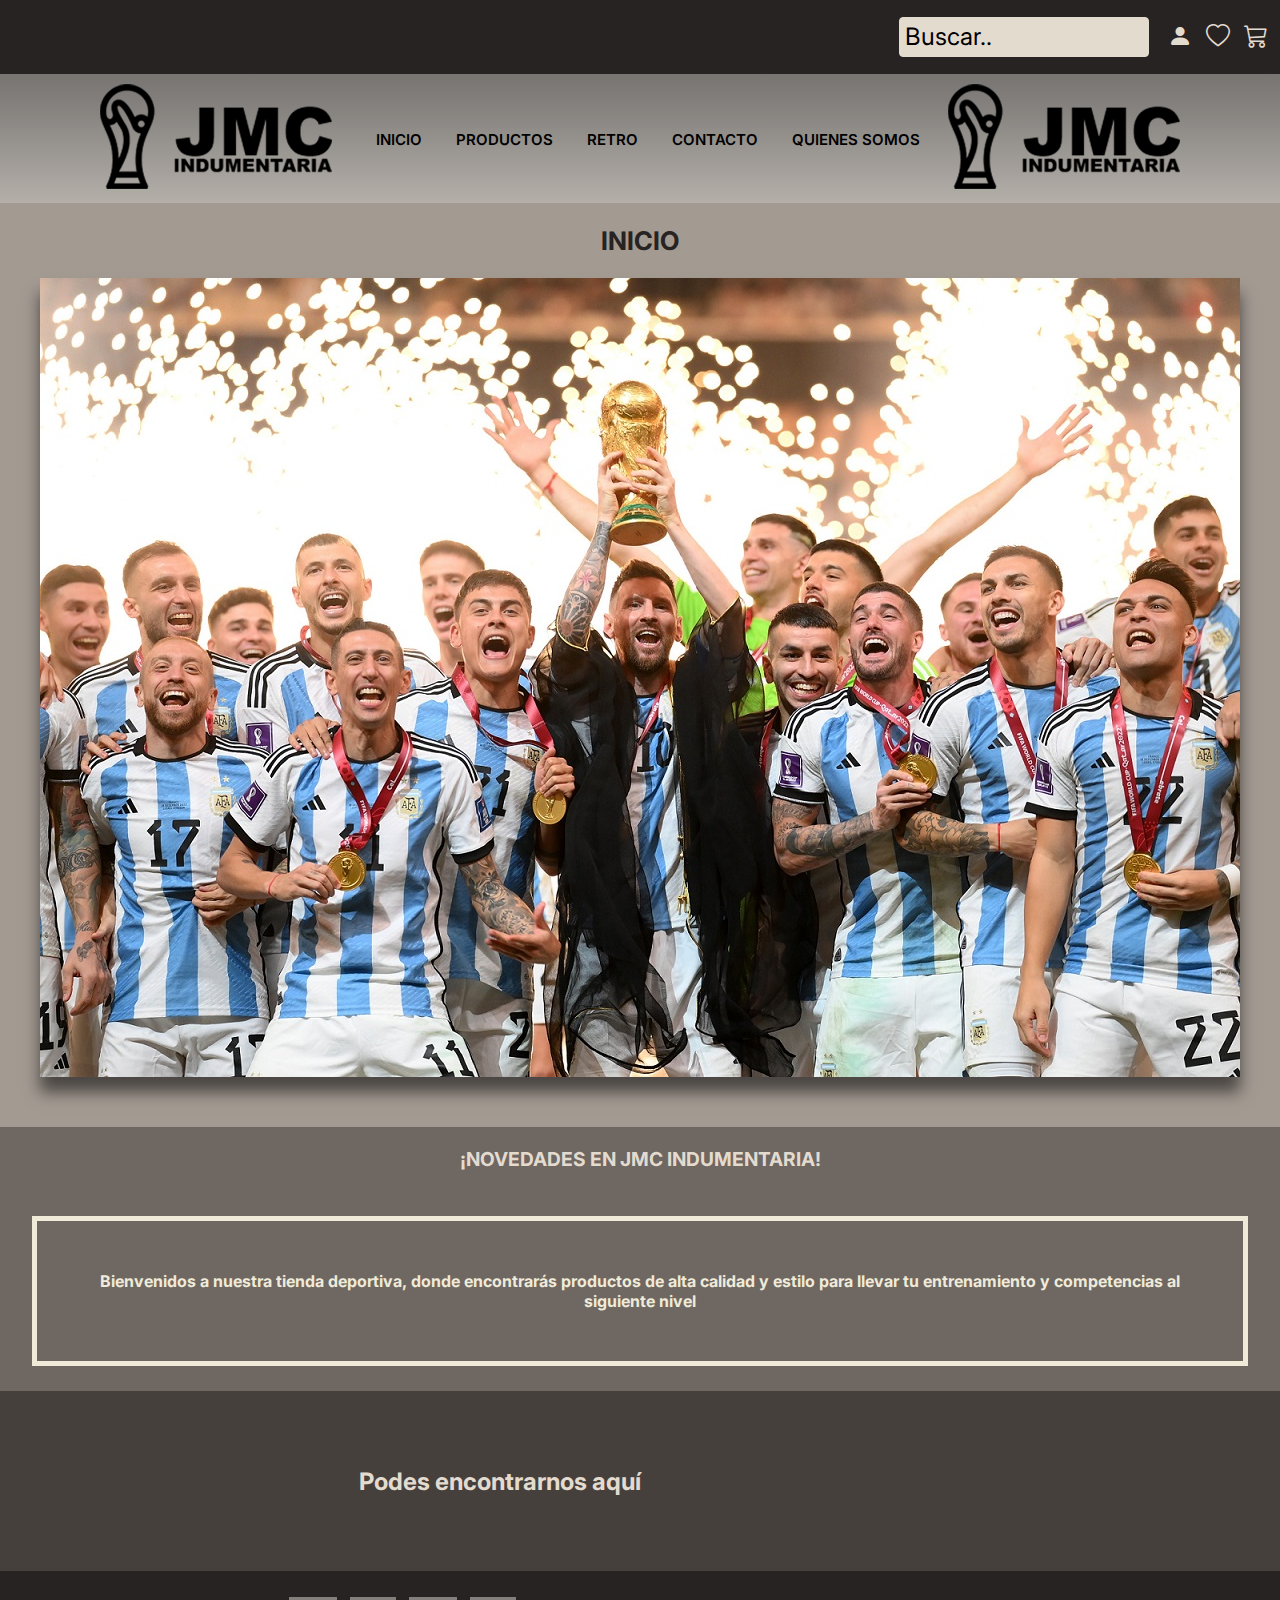
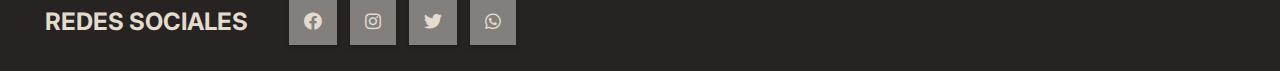
==== index.html @ 6d449205 "cambios generales en el proyecto" ====
<!DOCTYPE html>
<html lang="en">
<head>
    <meta charset="UTF-8">
    <meta http-equiv="X-UA-Compatible" content="IE=edge">
    <meta name="viewport" content="width=device-width, initial-scale=1.0">
    <link href="https://fonts.googleapis.com/css2?family=Inter:wght@400;600&display=swap" rel="stylesheet">
    <link rel="stylesheet" href="https://cdn.jsdelivr.net/npm/bootstrap-icons@1.10.3/font/bootstrap-icons.css">
    <link href="https://cdn.jsdelivr.net/npm/bootstrap@5.3.0-alpha3/dist/css/bootstrap.min.css" rel="stylesheet" integrity="sha384-KK94CHFLLe+nY2dmCWGMq91rCGa5gtU4mk92HdvYe+M/SXH301p5ILy+dN9+nJOZ" crossorigin="anonymous">
    <link rel="stylesheet" href="https://use.fontawesome.com/releases/v5.8.1/css/all.css" integrity=''sha384-50oBUHEmvpQ+1lW4y57PTFmhCaXp0ML5d60M1M7uH2+nqUivzIebhnd0JK28anvf" crossorigin="anonymous">
    <link rel="stylesheet" href="./css/styles.css">
    <link rel="shortcut icon" href="./img/logojmc2.png">
    <title>Jmc Indumentaria | Inicio</title>
</head>
<body>
    
    <!-- Inicia contenedor general -->
    <div class="grid-container">

        <!-- Inicia header -->
        <header>
            <div class="botonera-sup">
                <button><input type="text" placeholder="Buscar.."></button>
                <button><i class="bi bi-person-fill"></i></button>
                <button><i class="bi bi-heart"></i></button>
                <button><i class="bi bi-cart3"></i></button>
            </div>
    
            <nav class="nav">
    
                <input type="checkbox" id="nav__checkbox" class="nav__checkbox">
                <label for="nav__checkbox" class="nav__toggle">
                    <img src="https://img.icons8.com/material-outlined/30/000000/menu--v1.png" class="hamburguesa" />
                    <img src="https://img.icons8.com/ios/50/delete-sign--v1.png" class="close" />
                </label>
    
                <div class="logo-dos">
                    <a href="../index.html">
                        <img src="../img/logojmc3.png" alt="Logo principal que te redirecciona al inicio">
                    </a>
                </div>
    
                <ul class="nav__menu">
    
                    <a href="../index.html">
                       <img class="mobile" src="./img/logojmc3.png" alt="Logo principal que te redirecciona al inicio"> 
                    </a>
    
                  <li><a href="index.html">INICIO</a></li>
                  <li><a href="pages/productos.html">PRODUCTOS</a></li>
                  <li><a href="pages/retro.html">RETRO</a></li>
                  <li><a href="pages/contacto.html">CONTACTO</a></li>
                  <li><a href="pages/quienessomos.html">QUIENES SOMOS</a></li>
    
                </ul>
    
                <div class="logo">
                    <a href="../index.html">
                       <img src="../img/logojmc3.png" alt="Logo principal que te redirecciona al inicio">
                    </a>
                </div>
            </nav>
        </header>
        <!-- Finaliza header -->

        <!-- Inicia main -->
        <main>
            <h1> INICIO </h1>
            <section class="imagen">
                <img class="imagenmobile" src="./img/imagenprincipalmobile.png" alt="">
                <img class="imagendesktop" src="./img/argentinacampeon3.jpeg" alt="">
            </section>

            <section>
                    <div class="texto">
                        <h2>¡NOVEDADES EN JMC INDUMENTARIA!</h2>
                        <p>Bienvenidos a nuestra tienda deportiva, donde encontrarás productos de alta calidad y estilo para llevar tu entrenamiento y competencias al siguiente nivel</p>
                    </div>
            </section>
        </main>
        <!-- Finaliza main -->

        <!-- Inicia aside -->
        <aside>
            <div class="mapa">
                <p>Podes encontrarnos aquí</p>
                <iframe src="https://www.google.com/maps/embed?pb=!1m18!1m12!1m3!1d3284.0168881863087!2d-58.38414532344359!3d-34.60373445750045!2m3!1f0!2f0!3f0!3m2!1i1024!2i768!4f13.1!3m3!1m2!1s0x4aa9f0a6da5edb%3A0x11bead4e234e558b!2sObelisco!5e0!3m2!1ses-419!2sar!4v1682188991184!5m2!1ses-419!2sar" width="250" height="150" style="border: 50%;" allowfullscreen="" loading="lazy" referrerpolicy="no-referrer-when-downgrade"></iframe>
            </div>
        </aside>
        <!-- Finaliza aside -->

        <!-- Inicia footer -->
        <footer>
            <div class="texto-foot">
                <p>REDES SOCIALES</p>
            </div>
            <div class="redes-container">
                <ul>
                    <li><a href="https:www.facebook.com" class="facebook"> <i class="fab fa-facebook"></i></a></li>
                    <li><a href="https:www.instagram.com" class="instagram"> <i class="fab fa-instagram"></i></a></li>
                    <li><a href="https://twitter.com/" class="twitter"> <i class="fab fa-twitter"></i></a></li>
                    <li><a href="https://web.whatsapp.com" class="whatsapp"> <i class="fab fa-whatsapp"></i></a></li>
                </ul>
            </div>
        </footer>
        <!-- Finaliza footer -->
    
    </div>
    <!-- Finaliza contenedor general -->

    <script src="https://cdn.jsdelivr.net/npm/bootstrap@5.3.0-alpha3/dist/js/bootstrap.bundle.min.js" integrity="sha384-ENjdO4Dr2bkBIFxQpeoTz1HIcje39Wm4jDKdf19U8gI4ddQ3GYNS7NTKfAdVQSZe" crossorigin="anonymous"></script>
</body>
</html>
---- css/styles.css ----
* {
  box-sizing: border-box;
}

body {
  font-family: "Inter", sans-serif;
  font-weight: bold;
  min-height: 100%;
  margin: 0%;
}

h1 {
  font-weight: bold;
  font-size: 1.5rem;
  color: #272322;
  text-align: center;
  padding: 5px;
  font-size: 1.6rem;
}

h2 {
  font-weight: bold;
  font-size: 1.5rem;
  color: #272322;
  text-align: center;
  padding: 5px;
  font-size: 1.2rem;
}

h3 {
  display: flex;
  justify-content: center;
  align-items: center;
  text-align: center;
  color: #272322;
  margin-top: 0px;
  padding-top: 0px;
  margin: 5px;
  font-family: "Inter", sans-serif;
  font-size: 0.5rem;
  font-weight: bold;
}

ul ol {
  list-style-type: none;
  color: #272322;
}

a {
  text-decoration: none;
}

/* Inicia header mobile*/
header {
  grid-area: header;
  background: linear-gradient(#5f5756, #827f7c, #b4afa9);
  font-family: "Inter", sans-serif;
  margin: 0%;
}

/* Finaliza header mobile*/
/* Inicia header desktop*/
@media only screen and (min-width: 1094px) {
  header {
    grid-area: header;
    background: linear-gradient(#5f5756, #827f7c, #b4afa9);
    font-family: "Inter", sans-serif;
    margin: 0px;
    display: flex;
    flex-direction: column;
    width: 100%;
    height: auto;
  }
}
/* Finaliza header desktop*/
/* Inicia ambas botoneras mobile*/
.botonera-sup {
  display: flex;
  flex-direction: row;
  justify-content: space-evenly;
  align-items: center;
  background-color: #272322;
  padding: 5px;
  margin: 0px;
}
.botonera-sup button {
  background-color: #272322;
  color: #e4dbcf;
  border: none;
  padding: 2px;
  margin: 2px;
  font-size: 1.5rem;
  align-items: center;
  justify-content: center;
}
.botonera-sup button input {
  width: 150px;
  background-color: #e4dbcf;
  border: 1px solid #e4dbcf;
  border-radius: 4px;
  font-size: 1.3rem;
}

.mobile {
  display: flex;
}

.logo {
  display: none;
  align-items: center;
  justify-content: center;
  padding: 0%;
  margin: 0%;
}

.logo-dos {
  display: none;
  align-items: center;
  padding: 5px;
  margin: 5px;
}

.nav__toggle {
  position: absolute;
  cursor: pointer;
  margin: 0rem 1rem;
  right: 0;
}

.close, input[type=checkbox] {
  display: none;
  margin-top: 3.5rem;
  width: 35px;
}

.hamburguesa {
  margin-top: 3.5rem;
  width: 35px;
}

.nav__menu {
  display: flex;
  flex-direction: column;
  justify-content: center;
  gap: 1rem;
  margin: 5px;
  padding: 5px;
}

nav ul li {
  display: none;
  gap: 1rem;
  border-radius: 5px;
  text-align: start;
  width: auto;
}
nav ul li a {
  text-decoration: none;
  font-family: "Inter", sans-serif;
  font-weight: 600;
  line-height: 20px;
  font-size: 15px;
  transition: 0.2s;
  color: #272322;
  padding: 5px;
  border-radius: 5px;
}

li:first-child {
  margin-right: auto;
  display: block;
}

:root {
  --boton:#827f7c;
}

nav ul:hover a {
  filter: blur(1px);
}
nav ul li a:hover {
  transform: translateY(-3px) scale(1.05);
  box-shadow: 0 10px 10px 10px rgba(0, 0, 0, 0.3);
  filter: none;
}

:root {
  --boton:#827f7c;
}

nav ul li .boton:hover {
  background: var(--boton);
  border-radius: 5px;
  margin: 10px;
  padding: 10px 10px;
}

#nav__checkbox:checked ~ ul.nav__menu li {
  display: block;
}
#nav__checkbox:checked ~ label.nav__toggle .hamburguesa {
  display: none;
}
#nav__checkbox:checked ~ label.nav__toggle .close {
  display: block;
}

::placeholder {
  color: black;
  font-family: "Inter", sans-serif;
}

/* Finaliza ambas botoneras mobile*/
/* Inicia ambas botoneras desktop*/
@media (min-width: 1094px) {
  .nav__toggle {
    display: none;
  }
  .nav__menu {
    flex-direction: row;
  }
  .nav__menu li {
    display: block;
  }
  .botonera-sup {
    display: flex;
    flex-flow: row nowrap;
    text-align: center;
    align-items: center;
    flex-direction: row;
    justify-content: end;
    background-color: #272322;
    color: #e4dbcf;
    margin: 0px;
  }
  .botonera-sup button {
    background-color: #272322;
    color: #e4dbcf;
    border: none;
    padding: 5px;
    margin: 2px;
    font-size: 1.5rem;
    align-items: center;
    justify-content: space-around;
  }
  .botonera-sup button input {
    justify-content: center;
    align-items: center;
    width: 250px;
    background-color: #e4dbcf;
    color: black;
    border: 1px solid #e4dbcf;
    border-radius: 4px;
    font-size: 1.5rem;
    padding: 5px;
    margin: 5px;
  }
  .mobile {
    display: none;
  }
  .logo, .logo-dos {
    display: flex;
    margin: 0%;
    padding: 0%;
  }
  nav {
    display: flex;
    flex-direction: row;
    text-align: center;
    align-items: center;
    justify-content: center;
    margin: 0%;
  }
  nav ul {
    display: flex;
    flex-direction: row;
    flex-wrap: wrap;
    list-style: none;
    align-items: center;
  }
  nav ul li {
    padding: 2px;
    margin: 2px;
    border-radius: 5px;
    text-align: center;
    width: auto;
  }
  nav ul li a {
    text-decoration: none;
    font-family: "Inter", sans-serif;
    font-weight: 600;
    line-height: 10px;
    font-size: 15px;
    transition: 0.2s;
    color: black;
    padding: 5px;
    border-radius: 5px;
  }
  nav ul:hover a {
    filter: blur(1px);
  }
  nav ul li a:hover {
    transform: translateY(-3px) scale(1.05);
    box-shadow: 0 10px 10px 10px rgba(0, 0, 0, 0.3);
    filter: none;
  }
  :root {
    --boton:#827f7c;
  }
  nav ul li .boton:hover {
    background: var(--boton);
    border-radius: 5px;
    margin: 10px;
    padding: 10px 10px;
  }
}
/* Finaliza ambas botoneras desktop*/
/* Inicia seccion main/principal mobile*/
main {
  background-color: #a39a92;
  font-family: "Inter", sans-serif;
  width: 100%;
  height: 100%;
  margin: 0%;
}

.imagendesktop {
  display: none;
}

.imagenmobile {
  display: flex;
  align-items: center;
  justify-content: center;
  text-align: center;
  flex-direction: column;
  max-width: 100%;
  height: auto;
  background-size: cover;
  background-position: center center;
  background-color: #a39a92;
  font-family: "Inter", sans-serif;
  margin-top: 0px;
  margin-bottom: 25px;
  box-shadow: rgba(0, 0, 0, 0.55) 0px 15px 15px;
}

.imagen {
  display: flex;
  align-items: center;
  justify-content: center;
  text-align: center;
  flex-direction: column;
  height: 95%;
  background-size: cover;
  background-position: center center;
  background-color: #a39a92;
  font-family: "Inter", sans-serif;
}

.texto {
  background-color: #6e6762;
  display: flex;
  flex-direction: column;
  align-items: center;
  justify-content: center;
  text-align: center;
}
.texto h2 {
  font-size: 1.2rem;
  color: #e4dbcf;
  padding: 10px;
  margin: 10px;
  text-align: center;
}
.texto h2 {
  font-size: 1rem;
  color: #e4dbcf;
  padding: 2px;
  margin: 2px;
  text-align: center;
}
.texto p {
  margin: 5px;
  padding: 5px;
  display: flex;
  flex-direction: row;
  align-items: center;
  justify-content: center;
  text-align: center;
  font-family: "Inter", sans-serif;
  font-size: 0.8rem;
  color: #e4dbcf;
  border: 2px solid #e4dbcf;
  width: 95%;
}

/* Finaliza seccion main/principal mobile*/
/* Inicia main/principal desktop */
@media only screen and (min-width: 1094px) {
  .imagendesktop {
    display: flex;
    align-items: center;
    justify-content: center;
    text-align: center;
    flex-direction: column;
    max-width: 100%;
    height: auto;
    background-size: cover;
    background-position: center center;
    background-color: #a39a92;
    box-shadow: rgba(0, 0, 0, 0.55) 0px 15px 15px;
    font-family: "Inter", sans-serif;
    margin-top: 0%;
    margin-left: 50px;
    margin-right: 50px;
    margin-bottom: 50px;
  }
  .imagenmobile {
    display: none;
    align-items: center;
    justify-content: center;
    text-align: center;
    flex-direction: column;
    max-width: 100%;
    height: auto;
    background-size: cover;
    background-position: center center;
    background-color: #a39a92;
    font-family: "Inter", sans-serif;
  }
  .imagen {
    display: flex;
    align-items: center;
    justify-content: center;
    text-align: center;
    flex-direction: column;
    background-size: cover;
    max-width: 100%;
    height: auto;
    background-position: center center;
    background-color: #a39a92;
    font-family: "Inter", sans-serif;
    box-sizing: border-box;
  }
  main {
    grid-area: main;
    display: flex;
    flex-direction: column;
    font-family: "Inter", sans-serif;
    width: 100%;
    height: 100%;
    background-color: #a39a92;
    box-sizing: border-box;
  }
  .texto {
    background-color: #6e6762;
    display: flex;
    flex-direction: column;
    align-items: center;
    justify-content: center;
    text-align: center;
  }
  .texto h2 {
    font-size: 1.2rem;
    color: #e4dbcf;
    padding: 10px;
    margin: 10px;
    text-align: center;
  }
  .texto p {
    display: flex;
    flex-direction: row;
    align-items: center;
    justify-content: center;
    text-align: center;
    font-family: "Inter", sans-serif;
    font-size: 1rem;
    color: rgb(240, 235, 216);
    width: 95%;
    height: 50%;
    border: solid 5px;
    border-color: rgb(240, 235, 216);
    padding: 50px;
    margin: 25px;
  }
}
/* Finaliza main/principal desktop */
/* Finaliza aside mobile*/
aside {
  background-color: #46403d;
  font-family: "Inter", sans-serif;
  margin: 0%;
}

.mapa {
  background-color: #46403d;
  display: flex;
  flex-direction: column;
  align-items: center;
  justify-content: center;
}
.mapa p {
  color: #e4dbcf;
  text-align: center;
  padding: 5px;
  margin: 5px;
}
.mapa iframe {
  margin: 15px;
  padding: 15px;
}

/* Finaliza aside mobile*/
/* Inicia aside desktop*/
@media only screen and (min-width: 1094px) {
  aside {
    grid-area: aside;
    background-color: #46403d;
    font-family: "Inter", sans-serif;
    margin: 0%;
  }
  .mapa {
    display: flex;
    flex-direction: row;
    align-items: center;
    justify-content: center;
  }
  .mapa p {
    font-family: "Inter", sans-serif;
    color: #e4dbcf;
    text-align: center;
    padding: 10px;
    margin: 10px;
    font-size: 1.5rem;
  }
  .mapa iframe {
    margin: 15px;
    padding: 15px;
    border: none;
  }
}
/* Finaliza aside desktop*/
/* Inicia footer mobile*/
footer {
  background-color: #272322;
  display: flex;
  flex-direction: column;
  font-family: "Inter", sans-serif;
  justify-content: center;
}

:root {
  --facebook:#3b5999;
  --instagram:#AD1457;
  --twitter:#3498DB;
  --whatsapp:#8BC34A;
}

.redes-container {
  display: flex;
  height: 10vh;
  align-items: center;
  justify-content: center;
  flex-direction: row;
  margin-bottom: 25px;
}
.redes-container ul {
  display: flex;
  flex-direction: row;
  justify-content: center;
  align-items: center;
  margin: 10px;
  padding: 15px;
}
.redes-container ul li {
  display: flex;
  flex-direction: row;
  margin: 5px;
  padding: 10px;
  width: 50px;
  height: 50px;
  text-align: center;
  justify-content: center;
  text-align: center;
}
.redes-container ul li a {
  display: flex;
  flex-direction: row;
  align-items: center;
  justify-content: center;
  text-decoration: none;
  padding: 20px 10px;
  margin: 5px;
  background-color: #827f7c;
  color: #e4dbcf;
  line-height: 50px;
  font-size: 18px;
  box-shadow: 0 3px 5px 0px rgba(0, 0, 0, 0.2);
  transition: 0.2s;
}
.redes-container ul:hover a {
  filter: blur(1px);
}
.redes-container ul li a:hover {
  transform: translateY(-3px) scale(1.05);
  box-shadow: 0 5px 5px 0px rgba(0, 0, 0, 0.4);
  filter: none;
}
.redes-container ul li .facebook:hover {
  background: var(--facebook);
}
.redes-container ul li .instagram:hover {
  background: var(--instagram);
}
.redes-container ul li .twitter:hover {
  background: var(--twitter);
}
.redes-container ul li .whatsapp:hover {
  background: var(--whatsapp);
}

/* Finaliza footer mobile*/
/* Inicia footer desktop*/
@media only screen and (min-width: 1094px) {
  footer {
    grid-area: footer;
    background-color: #272322;
    display: flex;
    flex-direction: row;
    font-family: "Inter", sans-serif;
    justify-content: start;
    align-items: center;
  }
  .texto-foot {
    display: flex;
    flex-direction: row;
    text-align: start;
    justify-content: start;
    align-items: start;
    font-family: "Inter", sans-serif;
    font-size: 1.5rem;
    font-weight: bold;
    color: #e4dbcf;
    padding: 5px;
    margin: 5px;
    margin-left: 40px;
  }
  :root {
    --facebook:#3b5999;
    --instagram:#AD1457;
    --twitter:#3498DB;
    --whatsapp:#8BC34A;
  }
  .redes-container {
    display: flex;
    align-items: center;
    justify-content: center;
    flex-direction: row;
    height: 10vh;
    margin: 5px;
    padding: 5px;
  }
  .redes-container ul {
    display: flex;
    flex-direction: row;
    justify-content: center;
    align-items: center;
    padding: 5px;
  }
  .redes-container ul li {
    display: flex;
    flex-direction: row;
    align-items: center;
    justify-content: center;
    margin: 5px;
    padding: 10px;
    width: 50px;
    height: 50px;
  }
  .redes-container ul li a {
    display: flex;
    flex-direction: row;
    align-items: center;
    justify-content: center;
    text-decoration: none;
    padding: 15px 15px;
    margin: 0px;
    background-color: #827f7c;
    color: #e4dbcf;
    line-height: 50px;
    font-size: 18px;
    box-shadow: 0 3px 5px 0px rgba(0, 0, 0, 0.2);
    transition: 0.2s;
  }
  .redes-container ul:hover a {
    filter: blur(1px);
  }
  .redes-container ul li a:hover {
    transform: translateY(-3px) scale(1.05);
    box-shadow: 0 5px 5px 0px rgba(0, 0, 0, 0.4);
    filter: none;
  }
  .redes-container ul li .facebook:hover {
    background: var(--facebook);
  }
  .redes-container ul li .instagram:hover {
    background: var(--instagram);
  }
  .redes-container ul li .twitter:hover {
    background: var(--twitter);
  }
  .redes-container ul li .whatsapp:hover {
    background: var(--whatsapp);
  }
}
/* Finaliza footer desktop*/
/* Inicia seccion inicio desktop*/
/* Finaliza seccion inicio desktop*/
/* Inicia seccion inicio desktop*/
/* Finaliza seccion inicio desktop*/
/* Inicia seccion productos mobile */
.contenedor-uno {
  display: flex;
  justify-content: center;
  align-items: center;
  margin: 3px;
  padding: 3px;
}

.imagenes-principales {
  align-items: center;
  justify-content: center;
  width: 18%;
  margin: 5px;
  padding: 5px;
  box-shadow: rgba(0, 0, 0, 0.55) 0px 15px 15px;
}

.contenedor-mobile {
  display: flex;
  justify-content: center;
  align-items: center;
  margin: 5px;
  padding: 5px;
}

.contenedor-dos {
  display: none;
  justify-content: center;
  align-items: center;
  margin: 5px;
  padding: 5px;
}

.card-dos {
  box-shadow: rgba(0, 0, 0, 0.55) 0px 15px 15px;
  margin: 2px;
  padding: 2px;
  align-items: center;
  justify-content: space-around;
}

.imagen-secundaria {
  width: 45px;
  margin: 5px;
  padding: 5px;
}

.texto-secundario {
  background-color: #6e6762;
  display: flex;
  flex-direction: column;
  align-items: center;
  justify-content: center;
  text-align: center;
}
.texto-secundario h2 {
  font-size: 1.2rem;
  color: #e4dbcf;
  padding: 10px;
  margin: 10px;
  text-align: center;
}
.texto-secundario p {
  display: flex;
  flex-direction: row;
  align-items: center;
  justify-content: center;
  text-align: center;
  font-family: "Inter", sans-serif;
  font-size: 0.8rem;
  color: rgb(240, 235, 216);
  border: solid 2px;
  border-color: rgb(240, 235, 216);
  padding: 10px;
  margin: 10px;
}

/* Finaliza seccion productos mobile */
/* Inicia seccion productos desktop*/
@media only screen and (min-width: 1094px) {
  .contenedor-mobile {
    display: none;
    justify-content: center;
    align-items: center;
    margin: 5px;
    padding: 5px;
  }
  .contenedor-dos {
    display: flex;
    justify-content: center;
    align-items: center;
    margin: 5px;
    padding: 5px;
  }
  .card-dos {
    align-items: center;
    justify-content: space-around;
    box-shadow: rgba(0, 0, 0, 0.55) 0px 15px 15px;
    margin: 5px;
    padding: 5px;
  }
  .imagen-secundaria {
    width: 100px;
    margin: 10px;
    padding: 10px;
  }
  .texto-secundario {
    background-color: #6e6762;
    display: flex;
    flex-direction: column;
    align-items: center;
    justify-content: center;
    text-align: center;
  }
  .texto-secundario h2 {
    font-size: 1.2rem;
    color: #e4dbcf;
    padding: 10px;
    margin: 10px;
    text-align: center;
  }
  .texto-secundario p {
    display: flex;
    flex-direction: row;
    align-items: center;
    justify-content: center;
    text-align: center;
    font-family: "Inter", sans-serif;
    font-size: 1rem;
    color: rgb(240, 235, 216);
    width: 95%;
    height: 50%;
    border: solid 5px;
    border-color: rgb(240, 235, 216);
    padding: 50px;
    margin: 25px;
  }
}
/* Finaliza seccion productos desktop*/
/* Inicia seccion Retro desktop*/
/* Finaliza seccion Retro desktop*/
/* Inicia seccion Retro desktop*/
/* Finaliza seccion Retro desktop*/
/* Inicia seccion contacto mobile*/
.container-form {
  display: flex;
  width: auto;
  height: auto;
  flex-direction: column;
  align-items: center;
  padding: 2px;
  margin: 2px;
}
.container-form p {
  font-size: 0.8rem;
  color: #272322;
  font-family: "Inter", sans-serif;
  text-align: center;
  margin: 5px;
  padding: 5px;
  border: 2px solid #272322;
  line-height: 1.2;
}

.info-form {
  display: flex;
  flex-direction: column;
  align-items: center;
  margin: 2px;
  padding: 2px;
}
.info-form a {
  display: flex;
  flex-direction: row;
  align-items: center;
  justify-content: center;
  font-size: 0.8rem;
  text-decoration: none;
  width: 100%;
  color: rgb(13, 19, 33);
}
.info-form a i {
  color: rgb(240, 235, 216);
  display: flex;
  flex-direction: row;
  align-items: center;
  justify-content: center;
}

.container-form form .campo, textarea {
  display: flex;
  flex-direction: row;
  align-items: center;
  font-size: 1rem;
  text-align: start;
  text-decoration: none;
  font-family: "Inter", sans-serif;
  border: 1px solid #272322;
  margin: 5px;
  padding: 5px;
  border-radius: 3px;
  outline: 0px;
  background-color: #e4dbcf;
  color: #272322;
}

.container-form form textarea {
  display: flex;
  width: 236px;
  height: 100px;
  font-size: 1rem;
  margin: 5px;
  padding: 5px;
  background-color: #e4dbcf;
  color: #272322;
}
.container-form .btn-enviar {
  display: flex;
  margin: 5px;
  padding: 3px;
  font-size: 0.7rem;
  border: 1px solid rgb(13, 19, 33);
  outline: 0px;
  background-color: #e4dbcf;
  color: #272322;
  border-radius: 3px;
  cursor: pointer;
  transition: all 300ms ease;
}
.container-form .btn-enviar:hover {
  background-color: #272322;
  color: #e4dbcf;
}

/* Finaliza seccion contacto mobile*/
/* Inicia seccion contacto desktop*/
@media only screen and (min-width: 1094px) {
  .container-form {
    width: 100%;
    max-width: 1100px;
    margin: auto;
    display: grid;
    justify-content: start;
    align-items: start;
    grid-template-columns: repeat(2, 1fr);
    grid-gap: 25px;
    margin-top: 5px;
  }
  .container-form h1 {
    margin-bottom: 15px;
    font-size: 35px;
  }
  .container-form p {
    text-align: start;
    color: black;
    font-size: 1.5rem;
    line-height: 1.5;
    margin: 5px;
    border: none;
  }
  .container-form a {
    font-size: 17px;
    display: inline-block;
    text-decoration: none;
    width: 100%;
    color: rgb(13, 19, 33);
    font-weight: 700;
  }
  .container-form a i {
    color: rgb(240, 235, 216);
    margin-right: 10px;
    display: inline-block;
  }
  .container-form form .campo, textarea {
    width: 100%;
    padding: 15px 5px;
    font-size: 15px;
    text-decoration: none;
    font-family: "Inter", sans-serif;
    border: 1px solid rgb(13, 19, 33);
    margin-bottom: 20px;
    border-radius: 3px;
    outline: 0px;
    background-color: #e4dbcf;
    color: rgb(13, 19, 33);
  }
  .container-form form textarea {
    max-width: 530px;
    min-width: 530px;
    max-height: 150px;
    min-height: 140px;
    background-color: #e4dbcf;
    color: rgb(13, 19, 33);
  }
  .container-form .btn-enviar {
    padding: 15px;
    font-size: 16px;
    border: 1px solid rgb(13, 19, 33);
    outline: 0px;
    background-color: #e4dbcf;
    color: rgb(13, 19, 33);
    border-radius: 3px;
    cursor: pointer;
    transition: all 300ms ease;
    margin-bottom: 20px;
  }
  .container-form .btn-enviar:hover {
    background-color: #272322;
    color: #e4dbcf;
  }
}
/* Finaliza seccion contacto desktop*/
/* Inicia seccion quienes somos mobile*/
.nosotros {
  display: flex;
  flex-direction: column;
  justify-content: center;
  align-items: center;
  padding: 5px;
  margin: 5px;
}
.nosotros img {
  width: 300px;
  height: auto;
  display: flex;
  flex-direction: column;
  align-items: center;
  justify-content: center;
  margin: 15px;
  padding: 15px;
  box-shadow: rgba(0, 0, 0, 0.55) 0px 15px 15px;
}
.nosotros .texto {
  background-color: #6e6762;
  display: flex;
  flex-direction: column;
  align-items: center;
  justify-content: center;
  text-align: center;
}
.nosotros .texto h2 {
  font-size: 1.2rem;
  color: #e4dbcf;
  padding: 10px;
  margin: 10px;
  text-align: center;
}
.nosotros p {
  font-size: 1rem;
  line-height: 1.2;
  height: auto;
  width: auto;
  margin: 10px;
  padding: 10px;
  border: none;
  justify-content: center;
  align-items: center;
  text-align: center;
  font-family: "Inter", sans-serif;
  color: #272322;
  border: 2px solid #272322;
}

.texto-q h2 {
  font-size: 1rem;
  color: #e4dbcf;
  padding: 2px;
  margin: 2px;
  text-align: center;
}
.texto-q p {
  display: flex;
  flex-direction: row;
  align-items: center;
  justify-content: center;
  text-align: center;
  font-family: "Inter", sans-serif;
  line-height: 1.2;
  font-size: 0.8rem;
  margin: 5px;
  padding: 5px;
  color: #272322;
  border: 2px solid #272322;
}
.texto-q .dos {
  display: none;
  color: #272322;
}

/* Finaliza seccion quienes somos mobile*/
/* Inicia seccion quienes somos desktop*/
@media only screen and (min-width: 1094px) {
  .nosotros {
    display: flex;
    flex-direction: row;
    padding: 20px;
    margin: 20px;
  }
  .nosotros img {
    width: auto;
    height: auto;
    display: flex;
    flex-direction: row;
    align-items: center;
    justify-content: center;
    margin: 10px;
    padding: 10px;
    box-shadow: rgba(0, 0, 0, 0.55) 0px 15px 15px;
  }
  .nosotros .texto {
    display: flex;
    flex-direction: column;
    align-items: center;
    justify-content: start;
    background-color: #a39a92;
    font-size: 1rem;
    padding: 0px;
    margin: 10px;
  }
  .texto-q p {
    font-size: 1.5rem;
    line-height: 1.5;
    height: auto;
    width: auto;
    margin: 10px;
    padding: 10px;
    border: none;
    justify-content: start;
    align-items: start;
    text-align: start;
    font-family: "Inter", sans-serif;
    color: #272322;
  }
  .texto-q .dos {
    display: flex;
    color: #272322;
  }
}
/* Finaliza seccion quienes somos desktop*/

/*# sourceMappingURL=styles.css.map */
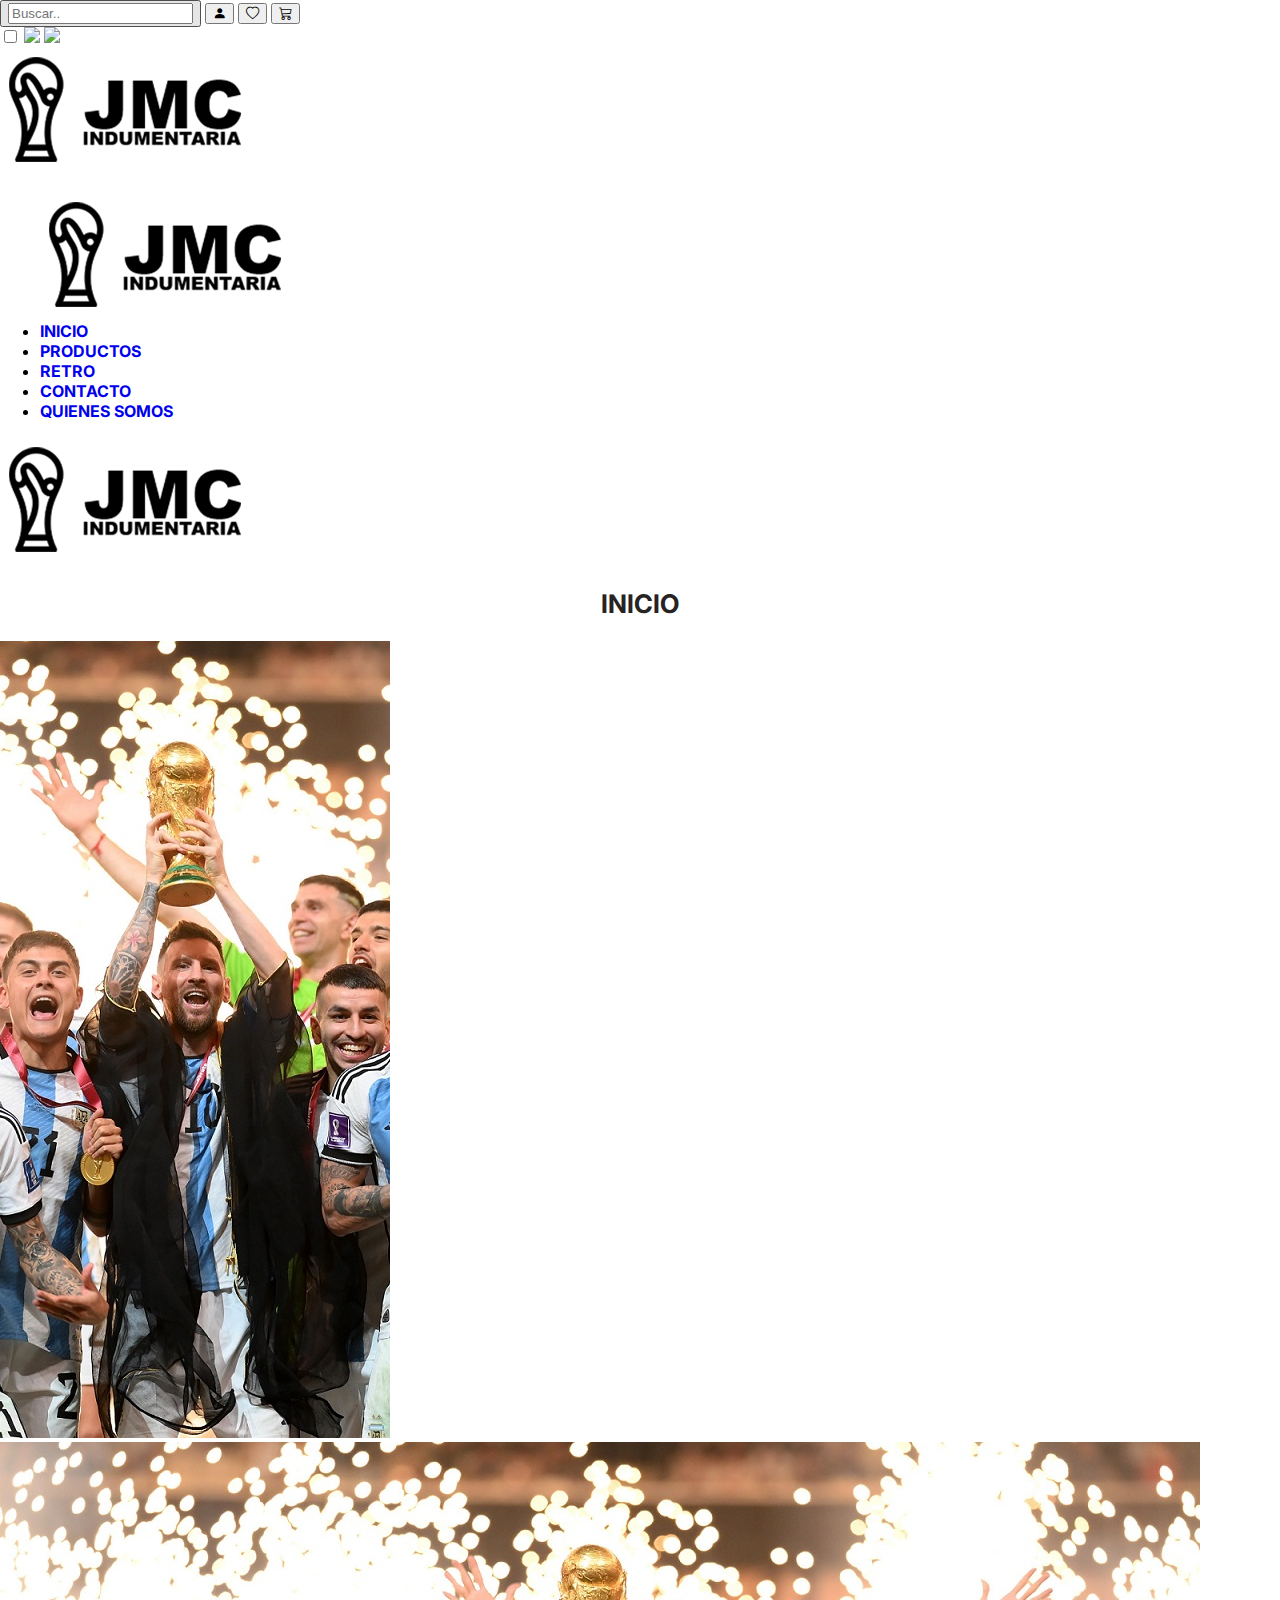
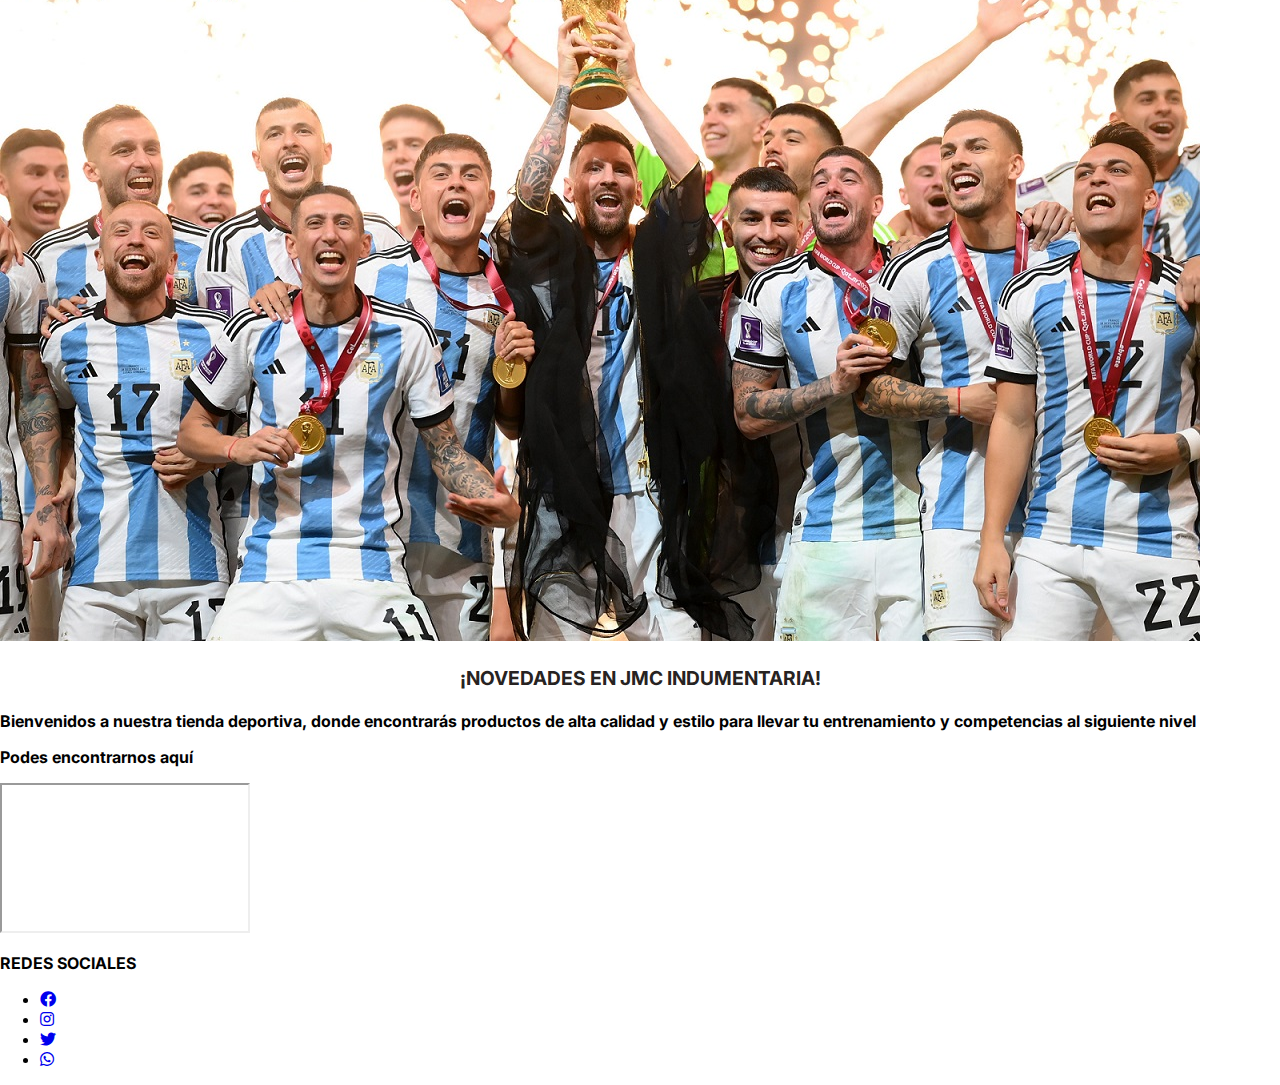
==== commit 379d93aa: "cosas arregladas" ====
--- a/index.html
+++ b/index.html
@@ -9,7 +9,7 @@
     <link href="https://cdn.jsdelivr.net/npm/bootstrap@5.3.0-alpha3/dist/css/bootstrap.min.css" rel="stylesheet" integrity="sha384-KK94CHFLLe+nY2dmCWGMq91rCGa5gtU4mk92HdvYe+M/SXH301p5ILy+dN9+nJOZ" crossorigin="anonymous">
     <link rel="stylesheet" href="https://use.fontawesome.com/releases/v5.8.1/css/all.css" integrity=''sha384-50oBUHEmvpQ+1lW4y57PTFmhCaXp0ML5d60M1M7uH2+nqUivzIebhnd0JK28anvf" crossorigin="anonymous">
     <link rel="stylesheet" href="./css/styles.css">
-    <link rel="shortcut icon" href="./img/logojmc2.png">
+    <link rel="shortcut icon" href="./img/sicon.svg">
     <title>Jmc Indumentaria | Inicio</title>
 </head>
 <body>
--- a/css/styles.css
+++ b/css/styles.css
@@ -51,20 +51,21 @@
 }
 
 /* Inicia header mobile*/
-header {
-  grid-area: header;
-  background: linear-gradient(#5f5756, #827f7c, #b4afa9);
-  font-family: "Inter", sans-serif;
-  margin: 0%;
-}
-
-/* Finaliza header mobile*/
-/* Inicia header desktop*/
-@media only screen and (min-width: 1094px) {
+@media only screen and (max-width: 767px) {
   header {
     grid-area: header;
     background: linear-gradient(#5f5756, #827f7c, #b4afa9);
     font-family: "Inter", sans-serif;
+    margin: 0%;
+  }
+}
+/* Finaliza header mobile*/
+/* Inicia header Tablets y desktop*/
+@media only screen and (min-width: 768px) and (max-width: 1023px) {
+  header {
+    grid-area: header;
+    background: linear-gradient(#5f5756, #827f7c, #b4afa9);
+    font-family: "Inter", sans-serif;
     margin: 0px;
     display: flex;
     flex-direction: column;
@@ -72,147 +73,133 @@
     height: auto;
   }
 }
-/* Finaliza header desktop*/
+/* Finaliza header Tablets y desktop*/
 /* Inicia ambas botoneras mobile*/
-.botonera-sup {
-  display: flex;
-  flex-direction: row;
-  justify-content: space-evenly;
-  align-items: center;
-  background-color: #272322;
-  padding: 5px;
-  margin: 0px;
-}
-.botonera-sup button {
-  background-color: #272322;
-  color: #e4dbcf;
-  border: none;
-  padding: 2px;
-  margin: 2px;
-  font-size: 1.5rem;
-  align-items: center;
-  justify-content: center;
-}
-.botonera-sup button input {
-  width: 150px;
-  background-color: #e4dbcf;
-  border: 1px solid #e4dbcf;
-  border-radius: 4px;
-  font-size: 1.3rem;
-}
-
-.mobile {
-  display: flex;
-}
-
-.logo {
-  display: none;
-  align-items: center;
-  justify-content: center;
-  padding: 0%;
-  margin: 0%;
-}
-
-.logo-dos {
-  display: none;
-  align-items: center;
-  padding: 5px;
-  margin: 5px;
-}
-
-.nav__toggle {
-  position: absolute;
-  cursor: pointer;
-  margin: 0rem 1rem;
-  right: 0;
-}
-
-.close, input[type=checkbox] {
-  display: none;
-  margin-top: 3.5rem;
-  width: 35px;
-}
-
-.hamburguesa {
-  margin-top: 3.5rem;
-  width: 35px;
-}
-
-.nav__menu {
-  display: flex;
-  flex-direction: column;
-  justify-content: center;
-  gap: 1rem;
-  margin: 5px;
-  padding: 5px;
-}
-
-nav ul li {
-  display: none;
-  gap: 1rem;
-  border-radius: 5px;
-  text-align: start;
-  width: auto;
-}
-nav ul li a {
-  text-decoration: none;
-  font-family: "Inter", sans-serif;
-  font-weight: 600;
-  line-height: 20px;
-  font-size: 15px;
-  transition: 0.2s;
-  color: #272322;
-  padding: 5px;
-  border-radius: 5px;
-}
-
-li:first-child {
-  margin-right: auto;
-  display: block;
-}
-
-:root {
-  --boton:#827f7c;
-}
-
-nav ul:hover a {
-  filter: blur(1px);
-}
-nav ul li a:hover {
-  transform: translateY(-3px) scale(1.05);
-  box-shadow: 0 10px 10px 10px rgba(0, 0, 0, 0.3);
-  filter: none;
-}
-
-:root {
-  --boton:#827f7c;
-}
-
-nav ul li .boton:hover {
-  background: var(--boton);
-  border-radius: 5px;
-  margin: 10px;
-  padding: 10px 10px;
-}
-
-#nav__checkbox:checked ~ ul.nav__menu li {
-  display: block;
-}
-#nav__checkbox:checked ~ label.nav__toggle .hamburguesa {
-  display: none;
-}
-#nav__checkbox:checked ~ label.nav__toggle .close {
-  display: block;
-}
-
-::placeholder {
-  color: black;
-  font-family: "Inter", sans-serif;
-}
-
+@media only screen and (max-width: 767px) {
+  .botonera-sup {
+    display: flex;
+    flex-direction: row;
+    justify-content: space-evenly;
+    align-items: center;
+    background-color: #272322;
+    padding: 5px;
+    margin: 0px;
+  }
+  .botonera-sup button {
+    background-color: #272322;
+    color: #e4dbcf;
+    border: none;
+    padding: 2px;
+    margin: 2px;
+    font-size: 1.5rem;
+    align-items: center;
+    justify-content: center;
+  }
+  .botonera-sup button input {
+    width: 150px;
+    background-color: #e4dbcf;
+    border: 1px solid #e4dbcf;
+    border-radius: 4px;
+    font-size: 1.3rem;
+  }
+  .mobile {
+    display: flex;
+  }
+  .logo {
+    display: none;
+    align-items: center;
+    justify-content: center;
+    padding: 0%;
+    margin: 0%;
+  }
+  .logo-dos {
+    display: none;
+    align-items: center;
+    padding: 5px;
+    margin: 5px;
+  }
+  .nav__toggle {
+    position: absolute;
+    cursor: pointer;
+    margin: 0rem 1rem;
+    right: 0;
+  }
+  .close, input[type=checkbox] {
+    display: none;
+    margin-top: 3.5rem;
+    width: 35px;
+  }
+  .hamburguesa {
+    margin-top: 3.5rem;
+    width: 35px;
+  }
+  .nav__menu {
+    display: flex;
+    flex-direction: column;
+    justify-content: center;
+    gap: 1rem;
+    margin: 5px;
+    padding: 5px;
+  }
+  nav ul li {
+    display: none;
+    gap: 1rem;
+    border-radius: 5px;
+    text-align: start;
+    width: auto;
+  }
+  nav ul li a {
+    text-decoration: none;
+    font-family: "Inter", sans-serif;
+    font-weight: 600;
+    line-height: 20px;
+    font-size: 15px;
+    transition: 0.2s;
+    color: #272322;
+    padding: 5px;
+    border-radius: 5px;
+  }
+  li:first-child {
+    margin-right: auto;
+    display: block;
+  }
+  :root {
+    --boton:#827f7c;
+  }
+  nav ul:hover a {
+    filter: blur(1px);
+  }
+  nav ul li a:hover {
+    transform: translateY(-3px) scale(1.05);
+    box-shadow: 0 10px 10px 10px rgba(0, 0, 0, 0.3);
+    filter: none;
+  }
+  :root {
+    --boton:#827f7c;
+  }
+  nav ul li .boton:hover {
+    background: var(--boton);
+    border-radius: 5px;
+    margin: 10px;
+    padding: 10px 10px;
+  }
+  #nav__checkbox:checked ~ ul.nav__menu li {
+    display: block;
+  }
+  #nav__checkbox:checked ~ label.nav__toggle .hamburguesa {
+    display: none;
+  }
+  #nav__checkbox:checked ~ label.nav__toggle .close {
+    display: block;
+  }
+  ::placeholder {
+    color: black;
+    font-family: "Inter", sans-serif;
+  }
+}
 /* Finaliza ambas botoneras mobile*/
-/* Inicia ambas botoneras desktop*/
-@media (min-width: 1094px) {
+/* Inicia ambas botoneras Tablets y desktop*/
+@media only screen and (min-width: 768px) and (max-width: 1023px) {
   .nav__toggle {
     display: none;
   }
@@ -314,90 +301,87 @@
     padding: 10px 10px;
   }
 }
-/* Finaliza ambas botoneras desktop*/
+/* Finaliza ambas botoneras tablets y desktop*/
 /* Inicia seccion main/principal mobile*/
-main {
-  background-color: #a39a92;
-  font-family: "Inter", sans-serif;
-  width: 100%;
-  height: 100%;
-  margin: 0%;
-}
-
-.imagendesktop {
-  display: none;
-}
-
-.imagenmobile {
-  display: flex;
-  align-items: center;
-  justify-content: center;
-  text-align: center;
-  flex-direction: column;
-  max-width: 100%;
-  height: auto;
-  background-size: cover;
-  background-position: center center;
-  background-color: #a39a92;
-  font-family: "Inter", sans-serif;
-  margin-top: 0px;
-  margin-bottom: 25px;
-  box-shadow: rgba(0, 0, 0, 0.55) 0px 15px 15px;
-}
-
-.imagen {
-  display: flex;
-  align-items: center;
-  justify-content: center;
-  text-align: center;
-  flex-direction: column;
-  height: 95%;
-  background-size: cover;
-  background-position: center center;
-  background-color: #a39a92;
-  font-family: "Inter", sans-serif;
-}
-
-.texto {
-  background-color: #6e6762;
-  display: flex;
-  flex-direction: column;
-  align-items: center;
-  justify-content: center;
-  text-align: center;
-}
-.texto h2 {
-  font-size: 1.2rem;
-  color: #e4dbcf;
-  padding: 10px;
-  margin: 10px;
-  text-align: center;
-}
-.texto h2 {
-  font-size: 1rem;
-  color: #e4dbcf;
-  padding: 2px;
-  margin: 2px;
-  text-align: center;
-}
-.texto p {
-  margin: 5px;
-  padding: 5px;
-  display: flex;
-  flex-direction: row;
-  align-items: center;
-  justify-content: center;
-  text-align: center;
-  font-family: "Inter", sans-serif;
-  font-size: 0.8rem;
-  color: #e4dbcf;
-  border: 2px solid #e4dbcf;
-  width: 95%;
-}
-
+@media only screen and (max-width: 767px) {
+  main {
+    background-color: #a39a92;
+    font-family: "Inter", sans-serif;
+    width: 100%;
+    height: 100%;
+    margin: 0%;
+  }
+  .imagendesktop {
+    display: none;
+  }
+  .imagenmobile {
+    display: flex;
+    align-items: center;
+    justify-content: center;
+    text-align: center;
+    flex-direction: column;
+    max-width: 100%;
+    height: auto;
+    background-size: cover;
+    background-position: center center;
+    background-color: #a39a92;
+    font-family: "Inter", sans-serif;
+    margin-top: 0px;
+    margin-bottom: 25px;
+    box-shadow: rgba(0, 0, 0, 0.55) 0px 15px 15px;
+  }
+  .imagen {
+    display: flex;
+    align-items: center;
+    justify-content: center;
+    text-align: center;
+    flex-direction: column;
+    height: 95%;
+    background-size: cover;
+    background-position: center center;
+    background-color: #a39a92;
+    font-family: "Inter", sans-serif;
+  }
+  .texto {
+    background-color: #6e6762;
+    display: flex;
+    flex-direction: column;
+    align-items: center;
+    justify-content: center;
+    text-align: center;
+  }
+  .texto h2 {
+    font-size: 1.2rem;
+    color: #e4dbcf;
+    padding: 10px;
+    margin: 10px;
+    text-align: center;
+  }
+  .texto h2 {
+    font-size: 1rem;
+    color: #e4dbcf;
+    padding: 2px;
+    margin: 2px;
+    text-align: center;
+  }
+  .texto p {
+    margin: 5px;
+    padding: 5px;
+    display: flex;
+    flex-direction: row;
+    align-items: center;
+    justify-content: center;
+    text-align: center;
+    font-family: "Inter", sans-serif;
+    font-size: 0.8rem;
+    color: #e4dbcf;
+    border: 2px solid #e4dbcf;
+    width: 95%;
+  }
+}
 /* Finaliza seccion main/principal mobile*/
-/* Inicia main/principal desktop */
-@media only screen and (min-width: 1094px) {
+/* Inicia main/principal Tablets y desktop */
+@media only screen and (min-width: 768px) and (max-width: 1023px) {
   .imagendesktop {
     display: flex;
     align-items: center;
@@ -485,35 +469,35 @@
     margin: 25px;
   }
 }
-/* Finaliza main/principal desktop */
+/* Finaliza main/principal Tablets y desktop */
 /* Finaliza aside mobile*/
-aside {
-  background-color: #46403d;
-  font-family: "Inter", sans-serif;
-  margin: 0%;
-}
-
-.mapa {
-  background-color: #46403d;
-  display: flex;
-  flex-direction: column;
-  align-items: center;
-  justify-content: center;
-}
-.mapa p {
-  color: #e4dbcf;
-  text-align: center;
-  padding: 5px;
-  margin: 5px;
-}
-.mapa iframe {
-  margin: 15px;
-  padding: 15px;
-}
-
+@media only screen and (max-width: 767px) {
+  aside {
+    background-color: #46403d;
+    font-family: "Inter", sans-serif;
+    margin: 0%;
+  }
+  .mapa {
+    background-color: #46403d;
+    display: flex;
+    flex-direction: column;
+    align-items: center;
+    justify-content: center;
+  }
+  .mapa p {
+    color: #e4dbcf;
+    text-align: center;
+    padding: 5px;
+    margin: 5px;
+  }
+  .mapa iframe {
+    margin: 15px;
+    padding: 15px;
+  }
+}
 /* Finaliza aside mobile*/
-/* Inicia aside desktop*/
-@media only screen and (min-width: 1094px) {
+/* Inicia aside Tablets y desktop*/
+@media only screen and (min-width: 768px) and (max-width: 1023px) {
   aside {
     grid-area: aside;
     background-color: #46403d;
@@ -540,111 +524,15 @@
     border: none;
   }
 }
-/* Finaliza aside desktop*/
+/* Finaliza aside Tablets y desktop*/
 /* Inicia footer mobile*/
-footer {
-  background-color: #272322;
-  display: flex;
-  flex-direction: column;
-  font-family: "Inter", sans-serif;
-  justify-content: center;
-}
-
-:root {
-  --facebook:#3b5999;
-  --instagram:#AD1457;
-  --twitter:#3498DB;
-  --whatsapp:#8BC34A;
-}
-
-.redes-container {
-  display: flex;
-  height: 10vh;
-  align-items: center;
-  justify-content: center;
-  flex-direction: row;
-  margin-bottom: 25px;
-}
-.redes-container ul {
-  display: flex;
-  flex-direction: row;
-  justify-content: center;
-  align-items: center;
-  margin: 10px;
-  padding: 15px;
-}
-.redes-container ul li {
-  display: flex;
-  flex-direction: row;
-  margin: 5px;
-  padding: 10px;
-  width: 50px;
-  height: 50px;
-  text-align: center;
-  justify-content: center;
-  text-align: center;
-}
-.redes-container ul li a {
-  display: flex;
-  flex-direction: row;
-  align-items: center;
-  justify-content: center;
-  text-decoration: none;
-  padding: 20px 10px;
-  margin: 5px;
-  background-color: #827f7c;
-  color: #e4dbcf;
-  line-height: 50px;
-  font-size: 18px;
-  box-shadow: 0 3px 5px 0px rgba(0, 0, 0, 0.2);
-  transition: 0.2s;
-}
-.redes-container ul:hover a {
-  filter: blur(1px);
-}
-.redes-container ul li a:hover {
-  transform: translateY(-3px) scale(1.05);
-  box-shadow: 0 5px 5px 0px rgba(0, 0, 0, 0.4);
-  filter: none;
-}
-.redes-container ul li .facebook:hover {
-  background: var(--facebook);
-}
-.redes-container ul li .instagram:hover {
-  background: var(--instagram);
-}
-.redes-container ul li .twitter:hover {
-  background: var(--twitter);
-}
-.redes-container ul li .whatsapp:hover {
-  background: var(--whatsapp);
-}
-
-/* Finaliza footer mobile*/
-/* Inicia footer desktop*/
-@media only screen and (min-width: 1094px) {
+@media only screen and (max-width: 767px) {
   footer {
-    grid-area: footer;
     background-color: #272322;
     display: flex;
-    flex-direction: row;
-    font-family: "Inter", sans-serif;
-    justify-content: start;
-    align-items: center;
-  }
-  .texto-foot {
-    display: flex;
-    flex-direction: row;
-    text-align: start;
-    justify-content: start;
-    align-items: start;
-    font-family: "Inter", sans-serif;
-    font-size: 1.5rem;
-    font-weight: bold;
-    color: #e4dbcf;
-    padding: 5px;
-    margin: 5px;
-    margin-left: 40px;
+    flex-direction: column;
+    font-family: "Inter", sans-serif;
+    justify-content: center;
   }
   :root {
     --facebook:#3b5999;
@@ -654,6 +542,101 @@
   }
   .redes-container {
     display: flex;
+    height: 10vh;
+    align-items: center;
+    justify-content: center;
+    flex-direction: row;
+    margin-bottom: 25px;
+  }
+  .redes-container ul {
+    display: flex;
+    flex-direction: row;
+    justify-content: center;
+    align-items: center;
+    margin: 10px;
+    padding: 15px;
+  }
+  .redes-container ul li {
+    display: flex;
+    flex-direction: row;
+    margin: 5px;
+    padding: 10px;
+    width: 50px;
+    height: 50px;
+    text-align: center;
+    justify-content: center;
+    text-align: center;
+  }
+  .redes-container ul li a {
+    display: flex;
+    flex-direction: row;
+    align-items: center;
+    justify-content: center;
+    text-decoration: none;
+    padding: 20px 10px;
+    margin: 5px;
+    background-color: #827f7c;
+    color: #e4dbcf;
+    line-height: 50px;
+    font-size: 18px;
+    box-shadow: 0 3px 5px 0px rgba(0, 0, 0, 0.2);
+    transition: 0.2s;
+  }
+  .redes-container ul:hover a {
+    filter: blur(1px);
+  }
+  .redes-container ul li a:hover {
+    transform: translateY(-3px) scale(1.05);
+    box-shadow: 0 5px 5px 0px rgba(0, 0, 0, 0.4);
+    filter: none;
+  }
+  .redes-container ul li .facebook:hover {
+    background: var(--facebook);
+  }
+  .redes-container ul li .instagram:hover {
+    background: var(--instagram);
+  }
+  .redes-container ul li .twitter:hover {
+    background: var(--twitter);
+  }
+  .redes-container ul li .whatsapp:hover {
+    background: var(--whatsapp);
+  }
+}
+/* Finaliza footer mobile*/
+/* Inicia footer Tablets y desktop*/
+@media only screen and (min-width: 768px) and (max-width: 1023px) {
+  footer {
+    grid-area: footer;
+    background-color: #272322;
+    display: flex;
+    flex-direction: row;
+    font-family: "Inter", sans-serif;
+    justify-content: start;
+    align-items: center;
+  }
+  .texto-foot {
+    display: flex;
+    flex-direction: row;
+    text-align: start;
+    justify-content: start;
+    align-items: start;
+    font-family: "Inter", sans-serif;
+    font-size: 1.5rem;
+    font-weight: bold;
+    color: #e4dbcf;
+    padding: 5px;
+    margin: 5px;
+    margin-left: 40px;
+  }
+  :root {
+    --facebook:#3b5999;
+    --instagram:#AD1457;
+    --twitter:#3498DB;
+    --whatsapp:#8BC34A;
+  }
+  .redes-container {
+    display: flex;
     align-items: center;
     justify-content: center;
     flex-direction: row;
@@ -714,92 +697,87 @@
     background: var(--whatsapp);
   }
 }
-/* Finaliza footer desktop*/
+/* Finaliza footer Tablets y desktop*/
 /* Inicia seccion inicio desktop*/
 /* Finaliza seccion inicio desktop*/
 /* Inicia seccion inicio desktop*/
 /* Finaliza seccion inicio desktop*/
 /* Inicia seccion productos mobile */
-.contenedor-uno {
-  display: flex;
-  justify-content: center;
-  align-items: center;
-  margin: 3px;
-  padding: 3px;
-}
-
-.imagenes-principales {
-  align-items: center;
-  justify-content: center;
-  width: 18%;
-  margin: 5px;
-  padding: 5px;
-  box-shadow: rgba(0, 0, 0, 0.55) 0px 15px 15px;
-}
-
-.contenedor-mobile {
-  display: flex;
-  justify-content: center;
-  align-items: center;
-  margin: 5px;
-  padding: 5px;
-}
-
-.contenedor-dos {
-  display: none;
-  justify-content: center;
-  align-items: center;
-  margin: 5px;
-  padding: 5px;
-}
-
-.card-dos {
-  box-shadow: rgba(0, 0, 0, 0.55) 0px 15px 15px;
-  margin: 2px;
-  padding: 2px;
-  align-items: center;
-  justify-content: space-around;
-}
-
-.imagen-secundaria {
-  width: 45px;
-  margin: 5px;
-  padding: 5px;
-}
-
-.texto-secundario {
-  background-color: #6e6762;
-  display: flex;
-  flex-direction: column;
-  align-items: center;
-  justify-content: center;
-  text-align: center;
-}
-.texto-secundario h2 {
-  font-size: 1.2rem;
-  color: #e4dbcf;
-  padding: 10px;
-  margin: 10px;
-  text-align: center;
-}
-.texto-secundario p {
-  display: flex;
-  flex-direction: row;
-  align-items: center;
-  justify-content: center;
-  text-align: center;
-  font-family: "Inter", sans-serif;
-  font-size: 0.8rem;
-  color: rgb(240, 235, 216);
-  border: solid 2px;
-  border-color: rgb(240, 235, 216);
-  padding: 10px;
-  margin: 10px;
-}
-
+@media only screen and (max-width: 767px) {
+  .contenedor-uno {
+    display: flex;
+    justify-content: center;
+    align-items: center;
+    margin: 3px;
+    padding: 3px;
+  }
+  .imagenes-principales {
+    align-items: center;
+    justify-content: center;
+    width: 18%;
+    margin: 5px;
+    padding: 5px;
+    box-shadow: rgba(0, 0, 0, 0.55) 0px 15px 15px;
+  }
+  .contenedor-mobile {
+    display: flex;
+    justify-content: center;
+    align-items: center;
+    margin: 5px;
+    padding: 5px;
+  }
+  .contenedor-dos {
+    display: none;
+    justify-content: center;
+    align-items: center;
+    margin: 5px;
+    padding: 5px;
+  }
+  .card-dos {
+    box-shadow: rgba(0, 0, 0, 0.55) 0px 15px 15px;
+    margin: 2px;
+    padding: 2px;
+    align-items: center;
+    justify-content: space-around;
+  }
+  .imagen-secundaria {
+    width: 45px;
+    margin: 5px;
+    padding: 5px;
+  }
+  .texto-secundario {
+    background-color: #6e6762;
+    display: flex;
+    flex-direction: column;
+    align-items: center;
+    justify-content: center;
+    text-align: center;
+  }
+  .texto-secundario h2 {
+    font-size: 1.2rem;
+    color: #e4dbcf;
+    padding: 10px;
+    margin: 10px;
+    text-align: center;
+  }
+  .texto-secundario p {
+    display: flex;
+    flex-direction: row;
+    align-items: center;
+    justify-content: center;
+    text-align: center;
+    font-family: "Inter", sans-serif;
+    font-size: 0.8rem;
+    color: rgb(240, 235, 216);
+    border: solid 2px;
+    border-color: rgb(240, 235, 216);
+    padding: 10px;
+    margin: 10px;
+  }
+}
 /* Finaliza seccion productos mobile */
-/* Inicia seccion productos desktop*/
-@media only screen and (min-width: 1094px) {
+/* Inicia seccion productos tablets y desktop*/
+@media only screen and (min-width: 768px) and (max-width: 1023px) {
   .contenedor-mobile {
     display: none;
     justify-content: center;
@@ -858,105 +836,103 @@
     margin: 25px;
   }
 }
-/* Finaliza seccion productos desktop*/
+/* Finaliza seccion productos tablets y desktop*/
 /* Inicia seccion Retro desktop*/
 /* Finaliza seccion Retro desktop*/
 /* Inicia seccion Retro desktop*/
 /* Finaliza seccion Retro desktop*/
 /* Inicia seccion contacto mobile*/
-.container-form {
-  display: flex;
-  width: auto;
-  height: auto;
-  flex-direction: column;
-  align-items: center;
-  padding: 2px;
-  margin: 2px;
-}
-.container-form p {
-  font-size: 0.8rem;
-  color: #272322;
-  font-family: "Inter", sans-serif;
-  text-align: center;
-  margin: 5px;
-  padding: 5px;
-  border: 2px solid #272322;
-  line-height: 1.2;
-}
-
-.info-form {
-  display: flex;
-  flex-direction: column;
-  align-items: center;
-  margin: 2px;
-  padding: 2px;
-}
-.info-form a {
-  display: flex;
-  flex-direction: row;
-  align-items: center;
-  justify-content: center;
-  font-size: 0.8rem;
-  text-decoration: none;
-  width: 100%;
-  color: rgb(13, 19, 33);
-}
-.info-form a i {
-  color: rgb(240, 235, 216);
-  display: flex;
-  flex-direction: row;
-  align-items: center;
-  justify-content: center;
-}
-
-.container-form form .campo, textarea {
-  display: flex;
-  flex-direction: row;
-  align-items: center;
-  font-size: 1rem;
-  text-align: start;
-  text-decoration: none;
-  font-family: "Inter", sans-serif;
-  border: 1px solid #272322;
-  margin: 5px;
-  padding: 5px;
-  border-radius: 3px;
-  outline: 0px;
-  background-color: #e4dbcf;
-  color: #272322;
-}
-
-.container-form form textarea {
-  display: flex;
-  width: 236px;
-  height: 100px;
-  font-size: 1rem;
-  margin: 5px;
-  padding: 5px;
-  background-color: #e4dbcf;
-  color: #272322;
-}
-.container-form .btn-enviar {
-  display: flex;
-  margin: 5px;
-  padding: 3px;
-  font-size: 0.7rem;
-  border: 1px solid rgb(13, 19, 33);
-  outline: 0px;
-  background-color: #e4dbcf;
-  color: #272322;
-  border-radius: 3px;
-  cursor: pointer;
-  transition: all 300ms ease;
-}
-.container-form .btn-enviar:hover {
-  background-color: #272322;
-  color: #e4dbcf;
-}
-
+@media only screen and (max-width: 767px) {
+  .container-form {
+    display: flex;
+    width: auto;
+    height: auto;
+    flex-direction: column;
+    align-items: center;
+    padding: 2px;
+    margin: 2px;
+  }
+  .container-form p {
+    font-size: 0.8rem;
+    color: #272322;
+    font-family: "Inter", sans-serif;
+    text-align: center;
+    margin: 5px;
+    padding: 5px;
+    border: 2px solid #272322;
+    line-height: 1.2;
+  }
+  .info-form {
+    display: flex;
+    flex-direction: column;
+    align-items: center;
+    margin: 2px;
+    padding: 2px;
+  }
+  .info-form a {
+    display: flex;
+    flex-direction: row;
+    align-items: center;
+    justify-content: center;
+    font-size: 0.8rem;
+    text-decoration: none;
+    width: 100%;
+    color: rgb(13, 19, 33);
+  }
+  .info-form a i {
+    color: rgb(240, 235, 216);
+    display: flex;
+    flex-direction: row;
+    align-items: center;
+    justify-content: center;
+  }
+  .container-form form .campo, textarea {
+    display: flex;
+    flex-direction: row;
+    align-items: center;
+    font-size: 1rem;
+    text-align: start;
+    text-decoration: none;
+    font-family: "Inter", sans-serif;
+    border: 1px solid #272322;
+    margin: 5px;
+    padding: 5px;
+    border-radius: 3px;
+    outline: 0px;
+    background-color: #e4dbcf;
+    color: #272322;
+  }
+  .container-form form textarea {
+    display: flex;
+    width: 236px;
+    height: 100px;
+    font-size: 1rem;
+    margin: 5px;
+    padding: 5px;
+    background-color: #e4dbcf;
+    color: #272322;
+  }
+  .container-form .btn-enviar {
+    display: flex;
+    margin: 5px;
+    padding: 3px;
+    font-size: 0.7rem;
+    border: 1px solid rgb(13, 19, 33);
+    outline: 0px;
+    background-color: #e4dbcf;
+    color: #272322;
+    border-radius: 3px;
+    cursor: pointer;
+    transition: all 300ms ease;
+  }
+  .container-form .btn-enviar:hover {
+    background-color: #272322;
+    color: #e4dbcf;
+  }
+}
 /* Finaliza seccion contacto mobile*/
-/* Inicia seccion contacto desktop*/
-@media only screen and (min-width: 1094px) {
+/* Inicia seccion contacto tablets y desktop*/
+@media only screen and (min-width: 768px) and (max-width: 1023px) {
   .container-form {
     width: 100%;
     max-width: 1100px;
@@ -1031,87 +1007,87 @@
     color: #e4dbcf;
   }
 }
-/* Finaliza seccion contacto desktop*/
+/* Finaliza seccion contacto tablets y desktop*/
 /* Inicia seccion quienes somos mobile*/
-.nosotros {
-  display: flex;
-  flex-direction: column;
-  justify-content: center;
-  align-items: center;
-  padding: 5px;
-  margin: 5px;
-}
-.nosotros img {
-  width: 300px;
-  height: auto;
-  display: flex;
-  flex-direction: column;
-  align-items: center;
-  justify-content: center;
-  margin: 15px;
-  padding: 15px;
-  box-shadow: rgba(0, 0, 0, 0.55) 0px 15px 15px;
-}
-.nosotros .texto {
-  background-color: #6e6762;
-  display: flex;
-  flex-direction: column;
-  align-items: center;
-  justify-content: center;
-  text-align: center;
-}
-.nosotros .texto h2 {
-  font-size: 1.2rem;
-  color: #e4dbcf;
-  padding: 10px;
-  margin: 10px;
-  text-align: center;
-}
-.nosotros p {
-  font-size: 1rem;
-  line-height: 1.2;
-  height: auto;
-  width: auto;
-  margin: 10px;
-  padding: 10px;
-  border: none;
-  justify-content: center;
-  align-items: center;
-  text-align: center;
-  font-family: "Inter", sans-serif;
-  color: #272322;
-  border: 2px solid #272322;
-}
-
-.texto-q h2 {
-  font-size: 1rem;
-  color: #e4dbcf;
-  padding: 2px;
-  margin: 2px;
-  text-align: center;
-}
-.texto-q p {
-  display: flex;
-  flex-direction: row;
-  align-items: center;
-  justify-content: center;
-  text-align: center;
-  font-family: "Inter", sans-serif;
-  line-height: 1.2;
-  font-size: 0.8rem;
-  margin: 5px;
-  padding: 5px;
-  color: #272322;
-  border: 2px solid #272322;
-}
-.texto-q .dos {
-  display: none;
-  color: #272322;
-}
-
-/* Finaliza seccion quienes somos mobile*/
-/* Inicia seccion quienes somos desktop*/
-@media only screen and (min-width: 1094px) {
+@media only screen and (max-width: 767px) {
+  .nosotros {
+    display: flex;
+    flex-direction: column;
+    justify-content: center;
+    align-items: center;
+    padding: 5px;
+    margin: 5px;
+  }
+  .nosotros img {
+    width: 300px;
+    height: auto;
+    display: flex;
+    flex-direction: column;
+    align-items: center;
+    justify-content: center;
+    margin: 15px;
+    padding: 15px;
+    box-shadow: rgba(0, 0, 0, 0.55) 0px 15px 15px;
+  }
+  .nosotros .texto {
+    background-color: #6e6762;
+    display: flex;
+    flex-direction: column;
+    align-items: center;
+    justify-content: center;
+    text-align: center;
+  }
+  .nosotros .texto h2 {
+    font-size: 1.2rem;
+    color: #e4dbcf;
+    padding: 10px;
+    margin: 10px;
+    text-align: center;
+  }
+  .nosotros p {
+    font-size: 1rem;
+    line-height: 1.2;
+    height: auto;
+    width: auto;
+    margin: 10px;
+    padding: 10px;
+    border: none;
+    justify-content: center;
+    align-items: center;
+    text-align: center;
+    font-family: "Inter", sans-serif;
+    color: #272322;
+    border: 2px solid #272322;
+  }
+  .texto-q h2 {
+    font-size: 1rem;
+    color: #e4dbcf;
+    padding: 2px;
+    margin: 2px;
+    text-align: center;
+  }
+  .texto-q p {
+    display: flex;
+    flex-direction: row;
+    align-items: center;
+    justify-content: center;
+    text-align: center;
+    font-family: "Inter", sans-serif;
+    line-height: 1.2;
+    font-size: 0.8rem;
+    margin: 5px;
+    padding: 5px;
+    color: #272322;
+    border: 2px solid #272322;
+  }
+  .texto-q .dos {
+    display: none;
+    color: #272322;
+  }
+}
+/* Finaliza seccion Quienes somos mobile*/
+/* Inicia seccion quienes somos tablets y desktop*/
+@media only screen and (min-width: 768px) and (max-width: 1023px) {
   .nosotros {
     display: flex;
     flex-direction: row;
@@ -1158,6 +1134,6 @@
     color: #272322;
   }
 }
-/* Finaliza seccion quienes somos desktop*/
+/* Finaliza seccion Quienes somos tablets y desktop*/
 
 /*# sourceMappingURL=styles.css.map */
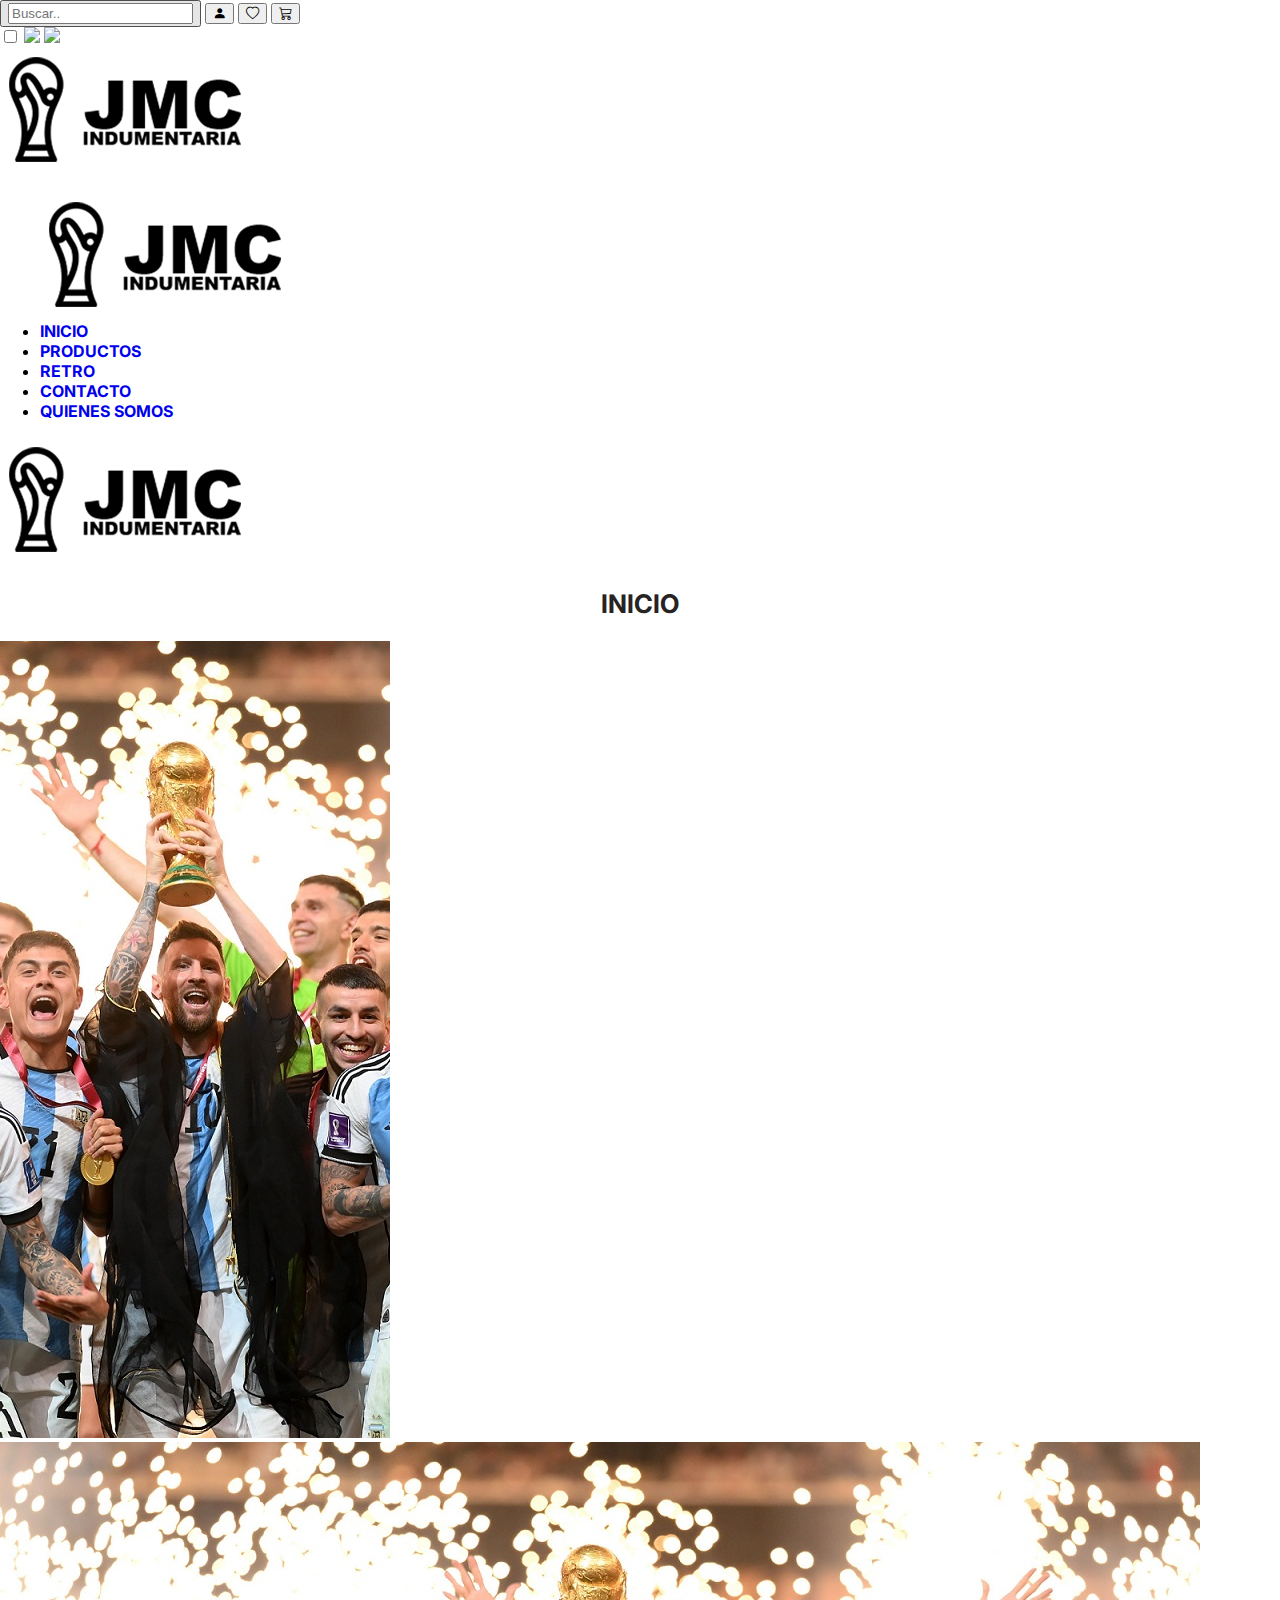
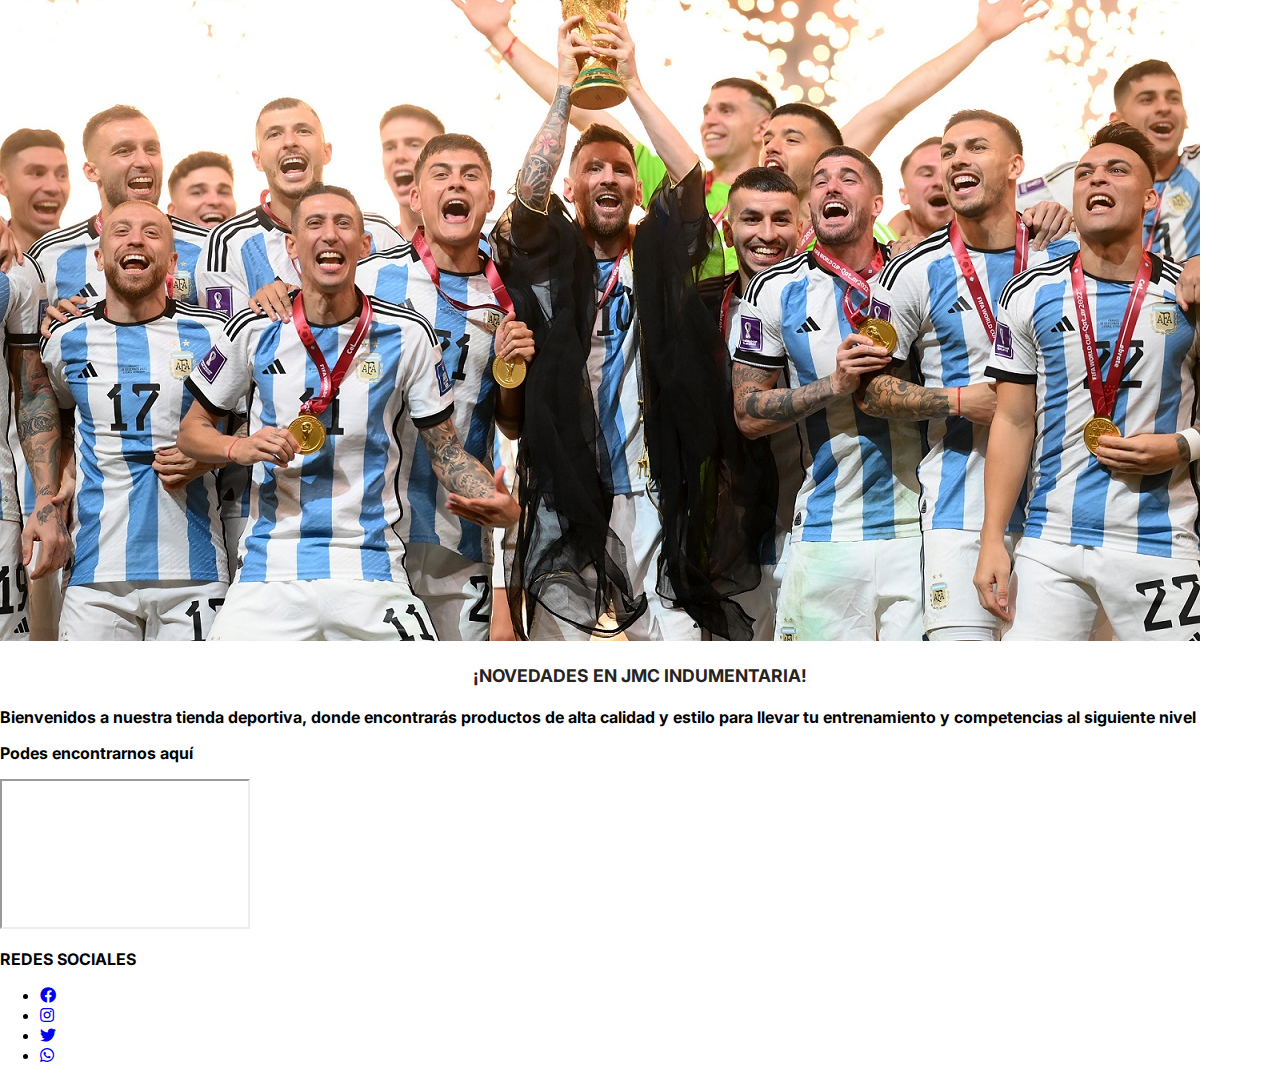
==== commit 470a7816: "Mas codigo" ====
--- a/index.html
+++ b/index.html
@@ -9,7 +9,7 @@
     <link href="https://cdn.jsdelivr.net/npm/bootstrap@5.3.0-alpha3/dist/css/bootstrap.min.css" rel="stylesheet" integrity="sha384-KK94CHFLLe+nY2dmCWGMq91rCGa5gtU4mk92HdvYe+M/SXH301p5ILy+dN9+nJOZ" crossorigin="anonymous">
     <link rel="stylesheet" href="https://use.fontawesome.com/releases/v5.8.1/css/all.css" integrity=''sha384-50oBUHEmvpQ+1lW4y57PTFmhCaXp0ML5d60M1M7uH2+nqUivzIebhnd0JK28anvf" crossorigin="anonymous">
     <link rel="stylesheet" href="./css/styles.css">
-    <link rel="shortcut icon" href="./img/sicon.svg">
+    <link rel="shortcut icon" href="../img/sicon.svg">
     <title>Jmc Indumentaria | Inicio</title>
 </head>
 <body>
--- a/css/styles.css
+++ b/css/styles.css
@@ -24,7 +24,7 @@
   color: #272322;
   text-align: center;
   padding: 5px;
-  font-size: 1.2rem;
+  font-size: 1.1rem;
 }
 
 h3 {
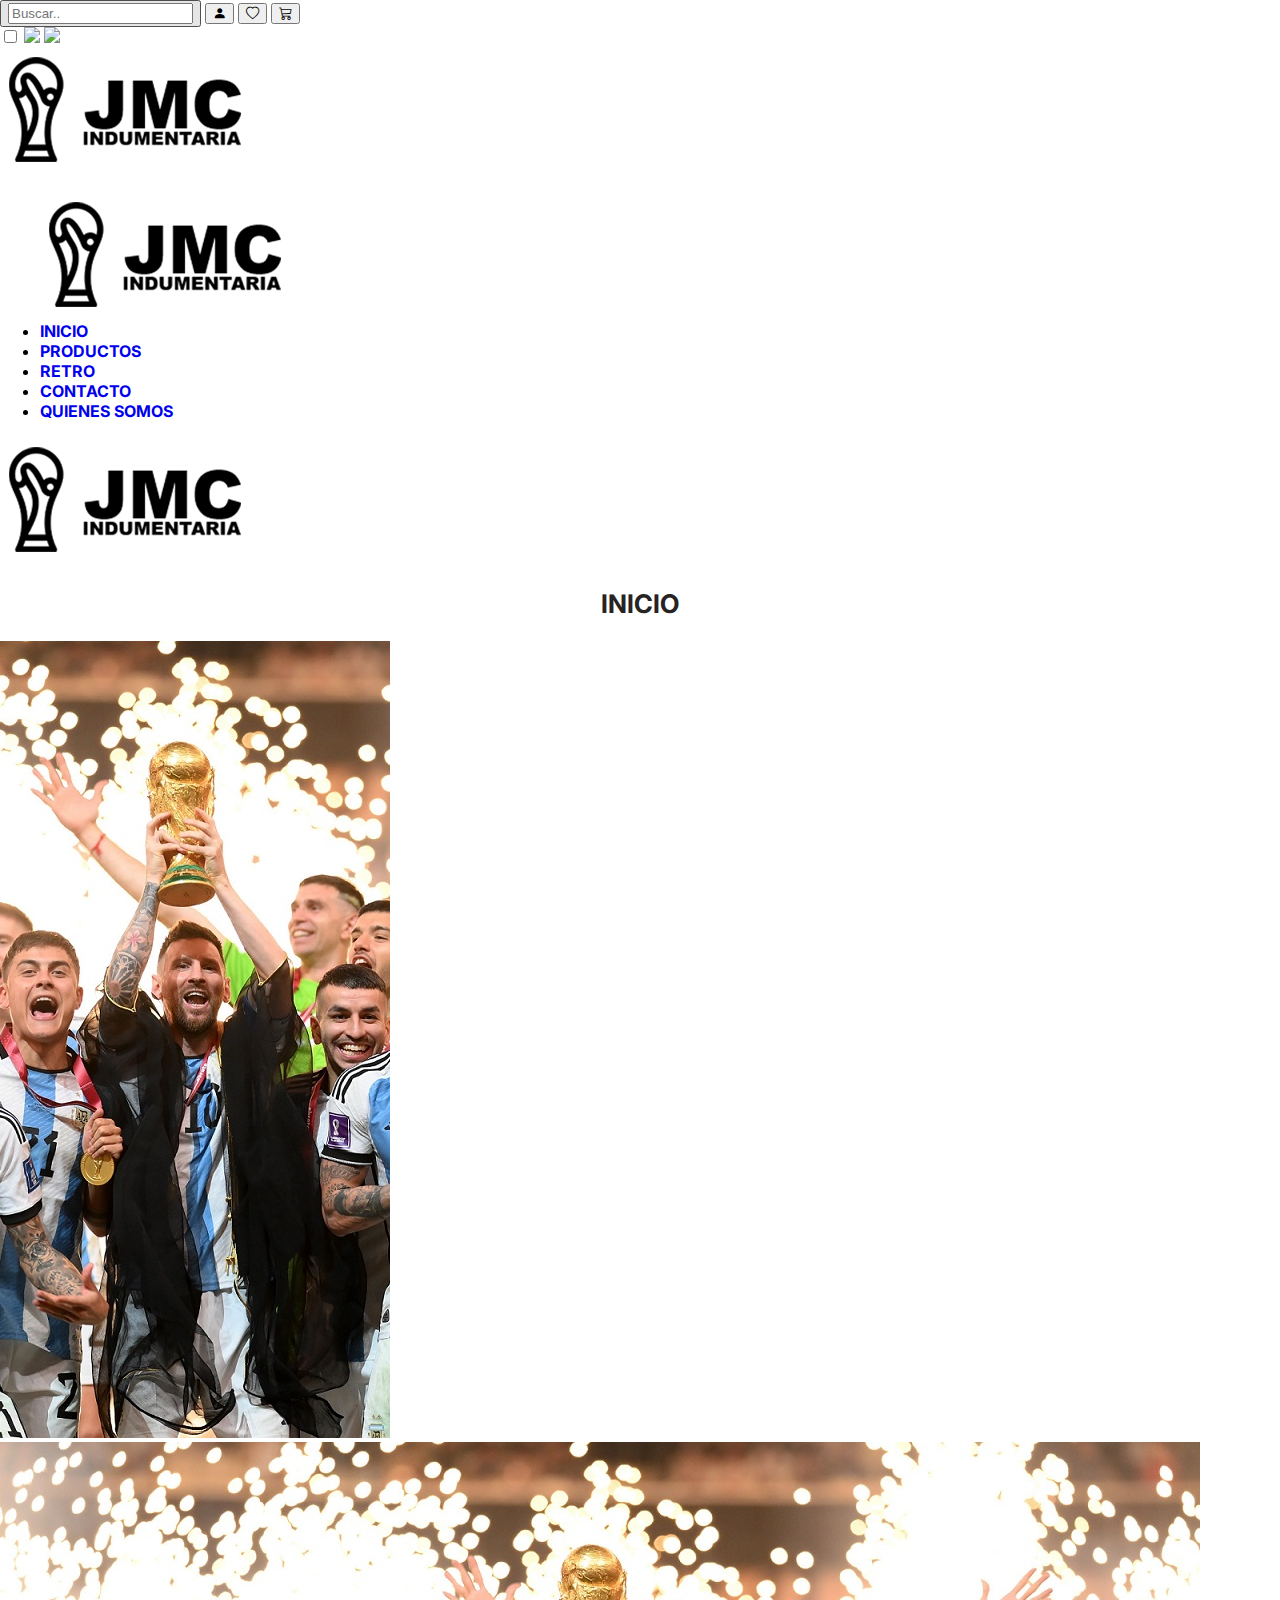
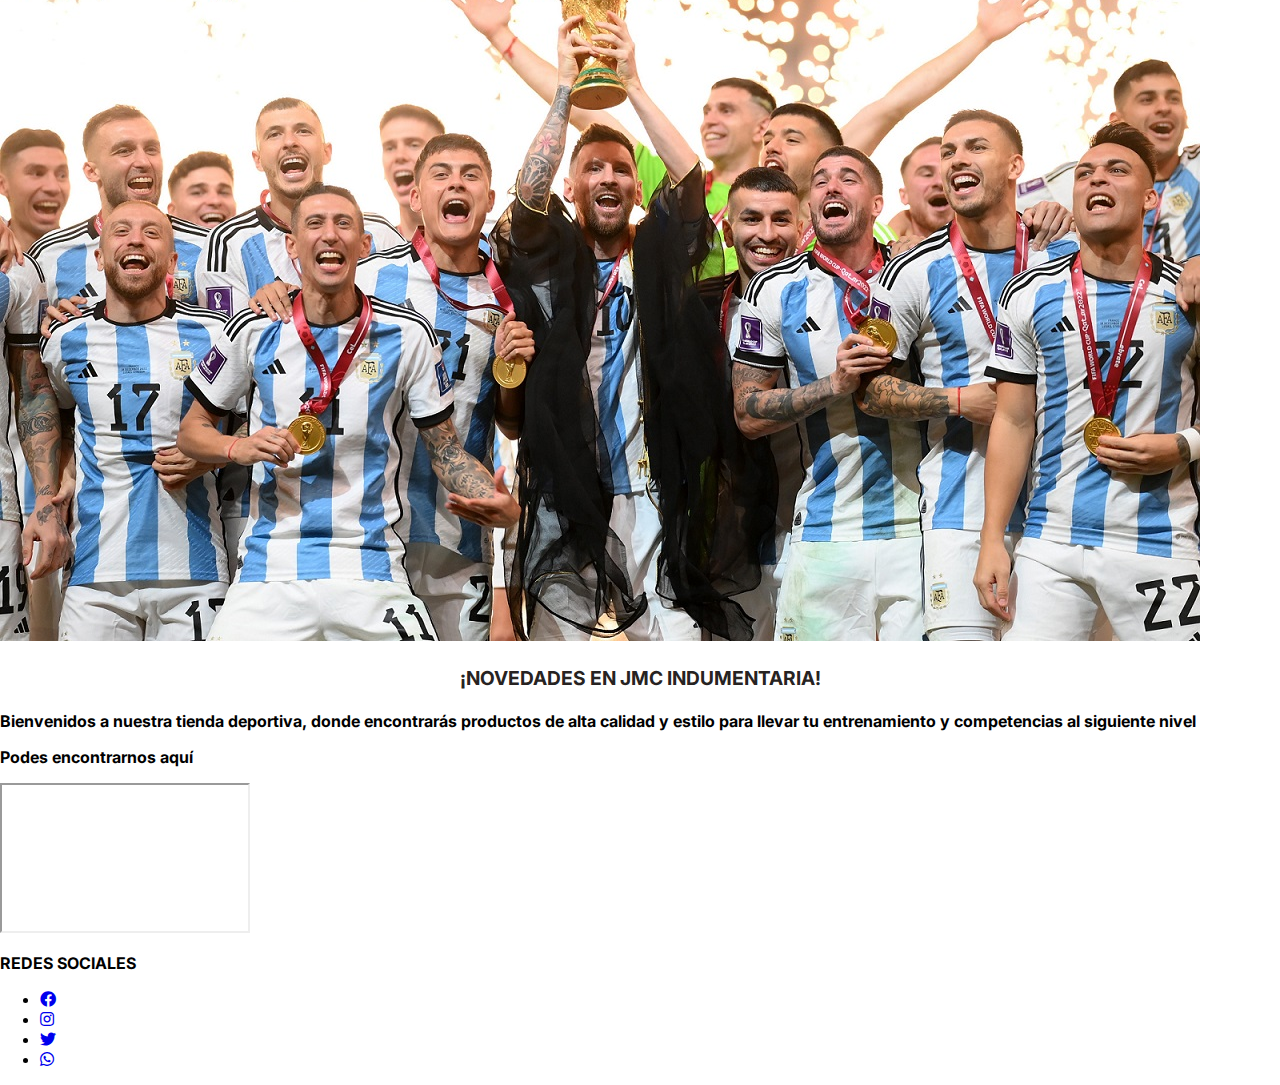
==== commit a095f15f: "rehaciendo codigo" ====
--- a/index.html
+++ b/index.html
@@ -9,7 +9,7 @@
     <link href="https://cdn.jsdelivr.net/npm/bootstrap@5.3.0-alpha3/dist/css/bootstrap.min.css" rel="stylesheet" integrity="sha384-KK94CHFLLe+nY2dmCWGMq91rCGa5gtU4mk92HdvYe+M/SXH301p5ILy+dN9+nJOZ" crossorigin="anonymous">
     <link rel="stylesheet" href="https://use.fontawesome.com/releases/v5.8.1/css/all.css" integrity=''sha384-50oBUHEmvpQ+1lW4y57PTFmhCaXp0ML5d60M1M7uH2+nqUivzIebhnd0JK28anvf" crossorigin="anonymous">
     <link rel="stylesheet" href="./css/styles.css">
-    <link rel="shortcut icon" href="../img/sicon.svg">
+    <link rel="shortcut icon" href="./img/sicon.png">
     <title>Jmc Indumentaria | Inicio</title>
 </head>
 <body>
--- a/css/styles.css
+++ b/css/styles.css
@@ -24,7 +24,7 @@
   color: #272322;
   text-align: center;
   padding: 5px;
-  font-size: 1.1rem;
+  font-size: 1.2rem;
 }
 
 h3 {
@@ -60,6 +60,8 @@
   }
 }
 /* Finaliza header mobile*/
+
+
 /* Inicia header Tablets y desktop*/
 @media only screen and (min-width: 768px) and (max-width: 1023px) {
   header {
@@ -74,6 +76,8 @@
   }
 }
 /* Finaliza header Tablets y desktop*/
+
+
 /* Inicia ambas botoneras mobile*/
 @media only screen and (max-width: 767px) {
   .botonera-sup {
@@ -198,6 +202,8 @@
   }
 }
 /* Finaliza ambas botoneras mobile*/
+
+
 /* Inicia ambas botoneras Tablets y desktop*/
 @media only screen and (min-width: 768px) and (max-width: 1023px) {
   .nav__toggle {
@@ -296,7 +302,7 @@
   }
   nav ul li .boton:hover {
     background: var(--boton);
-    border-radius: 5px;
+    border-radius: 4px;
     margin: 10px;
     padding: 10px 10px;
   }
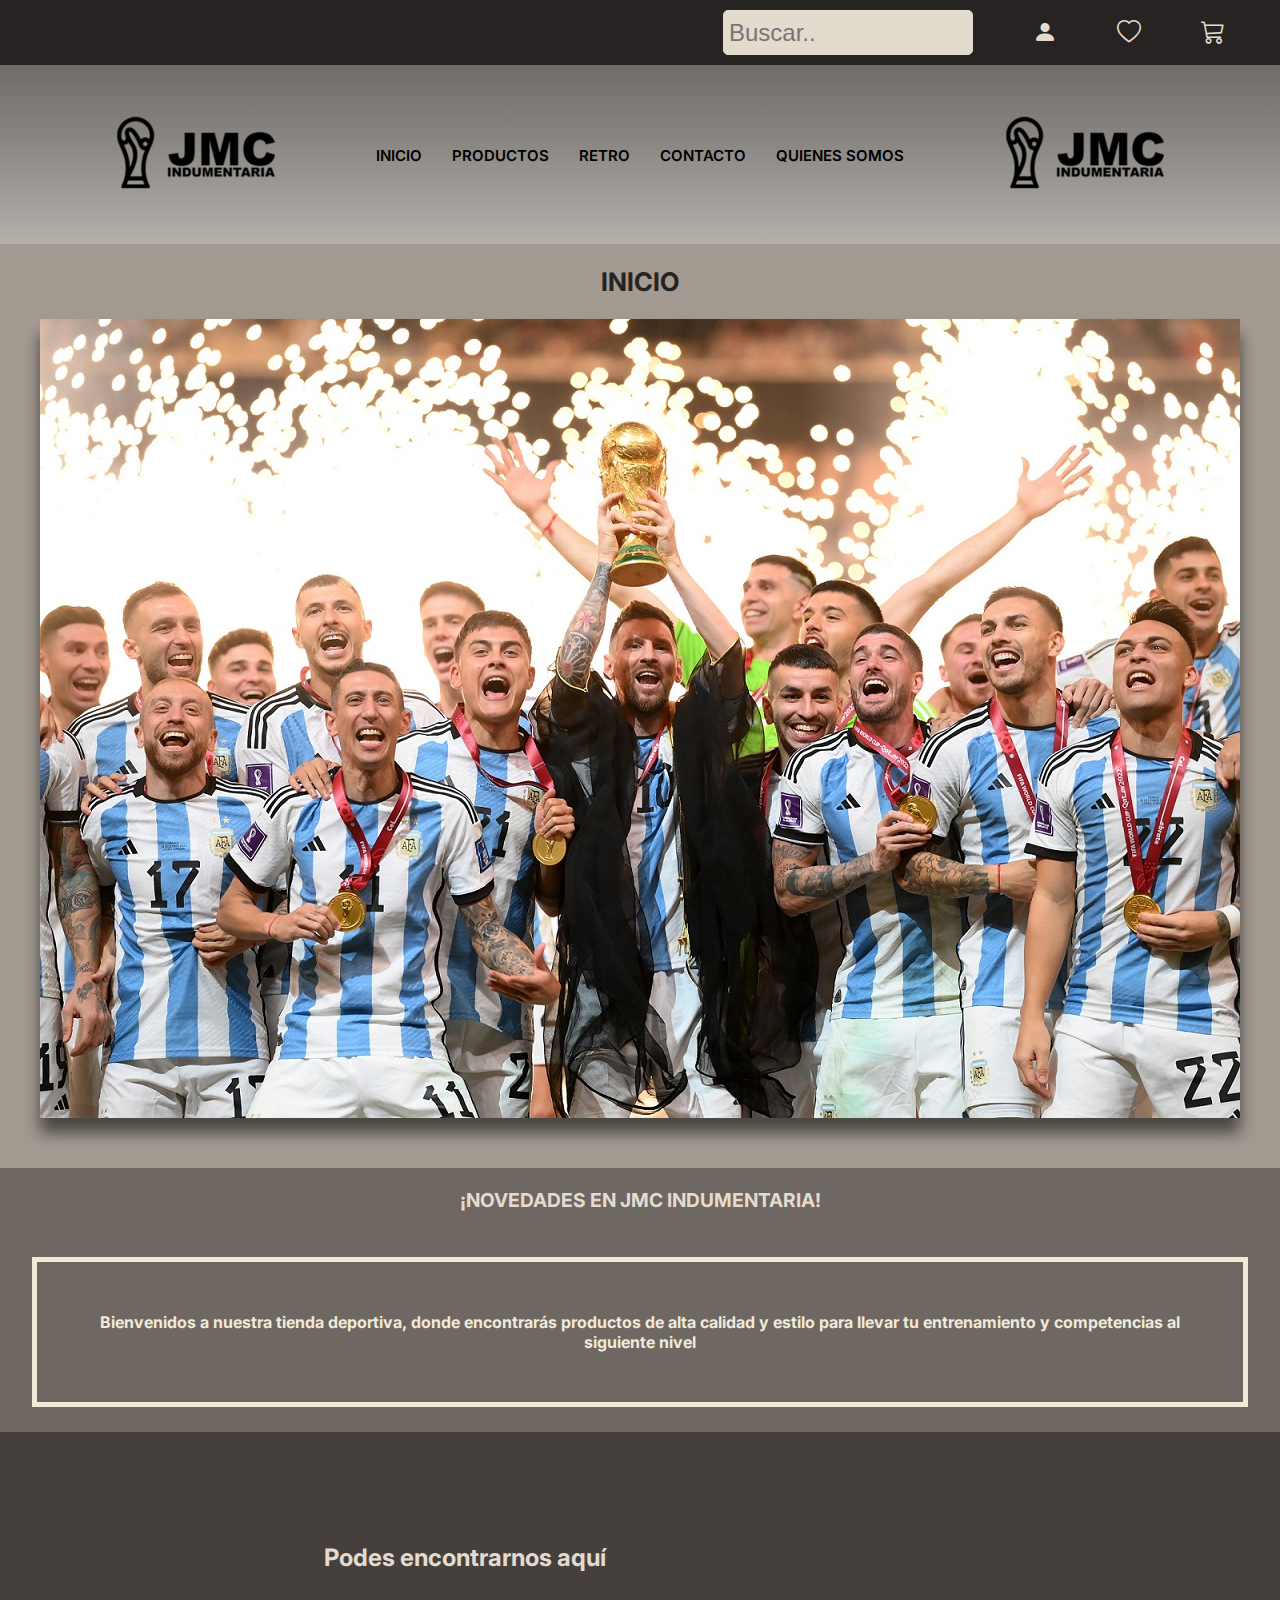
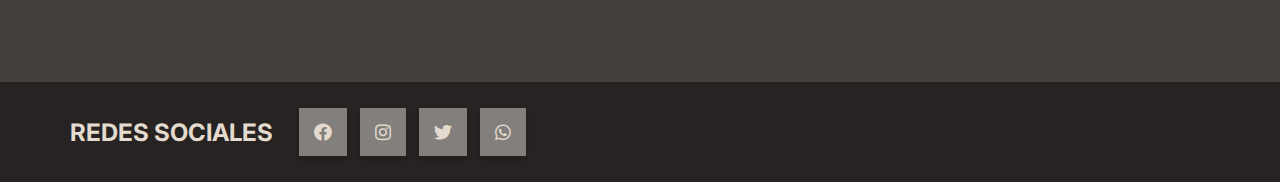
==== commit 5f1121b1: "Nuevos cambios responsive, cambios en aside y en archivos html" ====
--- a/index.html
+++ b/index.html
@@ -27,7 +27,6 @@
             </div>
     
             <nav class="nav">
-    
                 <input type="checkbox" id="nav__checkbox" class="nav__checkbox">
                 <label for="nav__checkbox" class="nav__toggle">
                     <img src="https://img.icons8.com/material-outlined/30/000000/menu--v1.png" class="hamburguesa" />
@@ -35,15 +34,15 @@
                 </label>
     
                 <div class="logo-dos">
-                    <a href="../index.html">
-                        <img src="../img/logojmc3.png" alt="Logo principal que te redirecciona al inicio">
+                    <a href="index.html">
+                        <img src="img/logojmc3.png" alt="Logo principal que te redirecciona al inicio">
                     </a>
                 </div>
     
                 <ul class="nav__menu">
     
-                    <a href="../index.html">
-                       <img class="mobile" src="./img/logojmc3.png" alt="Logo principal que te redirecciona al inicio"> 
+                    <a href="index.html">
+                       <img class="mobile" src="img/logojmc3.png" alt="Logo principal que te redirecciona al inicio"> 
                     </a>
     
                   <li><a href="index.html">INICIO</a></li>
@@ -55,8 +54,8 @@
                 </ul>
     
                 <div class="logo">
-                    <a href="../index.html">
-                       <img src="../img/logojmc3.png" alt="Logo principal que te redirecciona al inicio">
+                    <a href="index.html">
+                       <img src="img/logojmc3.png" alt="Logo principal que te redirecciona al inicio">
                     </a>
                 </div>
             </nav>
@@ -84,7 +83,7 @@
         <aside>
             <div class="mapa">
                 <p>Podes encontrarnos aquí</p>
-                <iframe src="https://www.google.com/maps/embed?pb=!1m18!1m12!1m3!1d3284.0168881863087!2d-58.38414532344359!3d-34.60373445750045!2m3!1f0!2f0!3f0!3m2!1i1024!2i768!4f13.1!3m3!1m2!1s0x4aa9f0a6da5edb%3A0x11bead4e234e558b!2sObelisco!5e0!3m2!1ses-419!2sar!4v1682188991184!5m2!1ses-419!2sar" width="250" height="150" style="border: 50%;" allowfullscreen="" loading="lazy" referrerpolicy="no-referrer-when-downgrade"></iframe>
+                <iframe src="https://www.google.com/maps/embed?pb=!1m18!1m12!1m3!1d3284.0168881863087!2d-58.38414532344359!3d-34.60373445750045!2m3!1f0!2f0!3f0!3m2!1i1024!2i768!4f13.1!3m3!1m2!1s0x4aa9f0a6da5edb%3A0x11bead4e234e558b!2sObelisco!5e0!3m2!1ses-419!2sar!4v1682188991184!5m2!1ses-419!2sar" width="320" height="220" style="border: 50%;" allowfullscreen="" loading="lazy" referrerpolicy="no-referrer-when-downgrade"></iframe>
             </div>
         </aside>
         <!-- Finaliza aside -->
--- a/css/styles.css
+++ b/css/styles.css
@@ -51,7 +51,7 @@
 }
 
 /* Inicia header mobile*/
-@media only screen and (max-width: 767px) {
+@media only screen and (max-width: 480px) {
   header {
     grid-area: header;
     background: linear-gradient(#5f5756, #827f7c, #b4afa9);
@@ -60,10 +60,8 @@
   }
 }
 /* Finaliza header mobile*/
-
-
-/* Inicia header Tablets y desktop*/
-@media only screen and (min-width: 768px) and (max-width: 1023px) {
+/* Inicia header Tablets*/
+@media only screen and (min-width: 481px) and (max-width: 1023px) {
   header {
     grid-area: header;
     background: linear-gradient(#5f5756, #827f7c, #b4afa9);
@@ -75,11 +73,23 @@
     height: auto;
   }
 }
-/* Finaliza header Tablets y desktop*/
-
-
-/* Inicia ambas botoneras mobile*/
-@media only screen and (max-width: 767px) {
+/* Finaliza header Tablets*/
+/* Inicia header tablets y desktop */
+@media only screen and (min-width: 1024px) {
+  header {
+    grid-area: header;
+    background: linear-gradient(#5f5756, #827f7c, #b4afa9);
+    font-family: "Inter", sans-serif;
+    margin: 0px;
+    display: flex;
+    flex-direction: column;
+    width: 100%;
+    height: auto;
+  }
+}
+/* Finaliza header tablets y desktop */
+/* Inicia ambas botoneras Mobile*/
+@media only screen and (max-width: 480px) {
   .botonera-sup {
     display: flex;
     flex-direction: row;
@@ -88,6 +98,7 @@
     background-color: #272322;
     padding: 5px;
     margin: 0px;
+    gap: 10px;
   }
   .botonera-sup button {
     background-color: #272322;
@@ -113,8 +124,8 @@
     display: none;
     align-items: center;
     justify-content: center;
-    padding: 0%;
-    margin: 0%;
+    padding: 5px;
+    margin: 0px;
   }
   .logo-dos {
     display: none;
@@ -125,17 +136,19 @@
   .nav__toggle {
     position: absolute;
     cursor: pointer;
-    margin: 0rem 1rem;
+    margin: 0rem 1.5rem;
     right: 0;
   }
   .close, input[type=checkbox] {
     display: none;
-    margin-top: 3.5rem;
-    width: 35px;
+    margin-top: 3rem;
+    width: 40px;
+    justify-content: space-evenly;
   }
   .hamburguesa {
-    margin-top: 3.5rem;
-    width: 35px;
+    margin-top: 3rem;
+    width: 40px;
+    justify-content: space-evenly;
   }
   .nav__menu {
     display: flex;
@@ -143,7 +156,7 @@
     justify-content: center;
     gap: 1rem;
     margin: 5px;
-    padding: 5px;
+    padding: 20px;
   }
   nav ul li {
     display: none;
@@ -201,16 +214,21 @@
     font-family: "Inter", sans-serif;
   }
 }
-/* Finaliza ambas botoneras mobile*/
-
-
-/* Inicia ambas botoneras Tablets y desktop*/
-@media only screen and (min-width: 768px) and (max-width: 1023px) {
+/* Finaliza ambas botoneras Mobile*/
+/* Inicia ambas botoneras Tablets*/
+@media only screen and (min-width: 481px) and (max-width: 1023px) {
+  .close, input[type=checkbox] {
+    display: none;
+    margin-top: 3.5rem;
+    width: 35px;
+  }
   .nav__toggle {
     display: none;
   }
   .nav__menu {
     flex-direction: row;
+    margin: 0px;
+    padding: 10px;
   }
   .nav__menu li {
     display: block;
@@ -221,48 +239,48 @@
     text-align: center;
     align-items: center;
     flex-direction: row;
-    justify-content: end;
+    justify-content: center;
     background-color: #272322;
     color: #e4dbcf;
     margin: 0px;
+    padding: 5px;
+    padding-right: 50px;
+    gap: 50px;
   }
   .botonera-sup button {
     background-color: #272322;
     color: #e4dbcf;
     border: none;
     padding: 5px;
-    margin: 2px;
+    margin: 0px;
     font-size: 1.5rem;
     align-items: center;
-    justify-content: space-around;
+    justify-content: space-between;
   }
   .botonera-sup button input {
     justify-content: center;
     align-items: center;
     width: 250px;
+    height: 45px;
     background-color: #e4dbcf;
     color: black;
     border: 1px solid #e4dbcf;
-    border-radius: 4px;
+    border-radius: 5px;
     font-size: 1.5rem;
     padding: 5px;
-    margin: 5px;
+    margin: 0px;
   }
   .mobile {
     display: none;
   }
-  .logo, .logo-dos {
-    display: flex;
-    margin: 0%;
-    padding: 0%;
-  }
   nav {
     display: flex;
     flex-direction: row;
     text-align: center;
     align-items: center;
-    justify-content: center;
-    margin: 0%;
+    justify-content: space-evenly;
+    margin: 0px;
+    padding: 25px;
   }
   nav ul {
     display: flex;
@@ -272,8 +290,8 @@
     align-items: center;
   }
   nav ul li {
-    padding: 2px;
-    margin: 2px;
+    padding: 3px;
+    margin: 3px;
     border-radius: 5px;
     text-align: center;
     width: auto;
@@ -282,8 +300,8 @@
     text-decoration: none;
     font-family: "Inter", sans-serif;
     font-weight: 600;
-    line-height: 10px;
-    font-size: 15px;
+    line-height: 5px;
+    font-size: 10px;
     transition: 0.2s;
     color: black;
     padding: 5px;
@@ -302,14 +320,135 @@
   }
   nav ul li .boton:hover {
     background: var(--boton);
-    border-radius: 4px;
+    border-radius: 5px;
+    margin: 8px;
+    padding: 8px 8px;
+  }
+  .logo, .logo-dos {
+    display: flex;
+    margin: 0px;
+    padding: 0px;
+  }
+}
+/* Finaliza ambas botoneras Tablets*/
+/* Inicia ambas botoneras Desktop */
+@media only screen and (min-width: 1024px) {
+  .close, input[type=checkbox] {
+    display: none;
+    margin-top: 3.5rem;
+    width: 35px;
+  }
+  .nav__toggle {
+    display: none;
+  }
+  .nav__menu {
+    flex-direction: row;
+    margin: 0px;
+    padding: 10px;
+  }
+  .nav__menu li {
+    display: block;
+  }
+  .botonera-sup {
+    display: flex;
+    flex-flow: row nowrap;
+    text-align: center;
+    align-items: center;
+    flex-direction: row;
+    justify-content: end;
+    background-color: #272322;
+    color: #e4dbcf;
+    margin: 0px;
+    padding: 5px;
+    padding-right: 50px;
+    gap: 50px;
+  }
+  .botonera-sup button {
+    background-color: #272322;
+    color: #e4dbcf;
+    border: none;
+    padding: 5px;
+    margin: 0px;
+    font-size: 1.5rem;
+    align-items: center;
+    justify-content: space-between;
+  }
+  .botonera-sup button input {
+    justify-content: center;
+    align-items: center;
+    width: 250px;
+    height: 45px;
+    background-color: #e4dbcf;
+    color: black;
+    border: 1px solid #e4dbcf;
+    border-radius: 5px;
+    font-size: 1.5rem;
+    padding: 5px;
+    margin: 0px;
+  }
+  .mobile {
+    display: none;
+  }
+  .logo, .logo-dos {
+    display: flex;
+    margin: 0px;
+    padding: 5px;
+  }
+  nav {
+    display: flex;
+    flex-direction: row;
+    text-align: center;
+    align-items: center;
+    justify-content: space-evenly;
+    margin: 0px;
+    padding: 40px;
+  }
+  nav ul {
+    display: flex;
+    flex-direction: row;
+    flex-wrap: wrap;
+    list-style: none;
+    align-items: center;
+  }
+  nav ul li {
+    padding: 5px;
+    margin: 5px;
+    border-radius: 5px;
+    text-align: center;
+    width: auto;
+  }
+  nav ul li a {
+    text-decoration: none;
+    font-family: "Inter", sans-serif;
+    font-weight: 600;
+    line-height: 5px;
+    font-size: 15px;
+    transition: 0.2s;
+    color: black;
+    padding: 5px;
+    border-radius: 5px;
+  }
+  nav ul:hover a {
+    filter: blur(1px);
+  }
+  nav ul li a:hover {
+    transform: translateY(-3px) scale(1.05);
+    box-shadow: 0 10px 10px 10px rgba(0, 0, 0, 0.3);
+    filter: none;
+  }
+  :root {
+    --boton:#827f7c;
+  }
+  nav ul li .boton:hover {
+    background: var(--boton);
+    border-radius: 5px;
     margin: 10px;
     padding: 10px 10px;
   }
 }
-/* Finaliza ambas botoneras tablets y desktop*/
-/* Inicia seccion main/principal mobile*/
-@media only screen and (max-width: 767px) {
+/* Finaliza ambas botoneras Desktop */
+/* Inicia seccion main/principal Mobile*/
+@media only screen and (max-width: 480px) {
   main {
     background-color: #a39a92;
     font-family: "Inter", sans-serif;
@@ -333,7 +472,7 @@
     background-color: #a39a92;
     font-family: "Inter", sans-serif;
     margin-top: 0px;
-    margin-bottom: 25px;
+    margin-bottom: 35px;
     box-shadow: rgba(0, 0, 0, 0.55) 0px 15px 15px;
   }
   .imagen {
@@ -347,6 +486,8 @@
     background-position: center center;
     background-color: #a39a92;
     font-family: "Inter", sans-serif;
+    margin-left: 15px;
+    margin-right: 15px;
   }
   .texto {
     background-color: #6e6762;
@@ -385,23 +526,23 @@
     width: 95%;
   }
 }
-/* Finaliza seccion main/principal mobile*/
-/* Inicia main/principal Tablets y desktop */
-@media only screen and (min-width: 768px) and (max-width: 1023px) {
+/* Finaliza seccion main/principal Mobile*/
+/* Inicia seccion main/principal Tablets*/
+@media only screen and (min-width: 481px) and (max-width: 1024px) {
   .imagendesktop {
     display: flex;
     align-items: center;
     justify-content: center;
     text-align: center;
     flex-direction: column;
-    max-width: 100%;
+    max-width: 90%;
     height: auto;
     background-size: cover;
     background-position: center center;
     background-color: #a39a92;
     box-shadow: rgba(0, 0, 0, 0.55) 0px 15px 15px;
     font-family: "Inter", sans-serif;
-    margin-top: 0%;
+    margin-top: 0px;
     margin-left: 50px;
     margin-right: 50px;
     margin-bottom: 50px;
@@ -475,283 +616,65 @@
     margin: 25px;
   }
 }
-/* Finaliza main/principal Tablets y desktop */
-/* Finaliza aside mobile*/
-@media only screen and (max-width: 767px) {
-  aside {
-    background-color: #46403d;
-    font-family: "Inter", sans-serif;
-    margin: 0%;
-  }
-  .mapa {
-    background-color: #46403d;
-    display: flex;
-    flex-direction: column;
-    align-items: center;
-    justify-content: center;
-  }
-  .mapa p {
-    color: #e4dbcf;
-    text-align: center;
-    padding: 5px;
-    margin: 5px;
-  }
-  .mapa iframe {
-    margin: 15px;
-    padding: 15px;
-  }
-}
-/* Finaliza aside mobile*/
-/* Inicia aside Tablets y desktop*/
-@media only screen and (min-width: 768px) and (max-width: 1023px) {
-  aside {
-    grid-area: aside;
-    background-color: #46403d;
-    font-family: "Inter", sans-serif;
-    margin: 0%;
-  }
-  .mapa {
-    display: flex;
-    flex-direction: row;
-    align-items: center;
-    justify-content: center;
-  }
-  .mapa p {
-    font-family: "Inter", sans-serif;
-    color: #e4dbcf;
-    text-align: center;
-    padding: 10px;
-    margin: 10px;
-    font-size: 1.5rem;
-  }
-  .mapa iframe {
-    margin: 15px;
-    padding: 15px;
-    border: none;
-  }
-}
-/* Finaliza aside Tablets y desktop*/
-/* Inicia footer mobile*/
-@media only screen and (max-width: 767px) {
-  footer {
-    background-color: #272322;
-    display: flex;
-    flex-direction: column;
-    font-family: "Inter", sans-serif;
-    justify-content: center;
-  }
-  :root {
-    --facebook:#3b5999;
-    --instagram:#AD1457;
-    --twitter:#3498DB;
-    --whatsapp:#8BC34A;
-  }
-  .redes-container {
-    display: flex;
-    height: 10vh;
-    align-items: center;
-    justify-content: center;
-    flex-direction: row;
-    margin-bottom: 25px;
-  }
-  .redes-container ul {
-    display: flex;
-    flex-direction: row;
-    justify-content: center;
-    align-items: center;
-    margin: 10px;
-    padding: 15px;
-  }
-  .redes-container ul li {
-    display: flex;
-    flex-direction: row;
-    margin: 5px;
-    padding: 10px;
-    width: 50px;
-    height: 50px;
-    text-align: center;
-    justify-content: center;
-    text-align: center;
-  }
-  .redes-container ul li a {
-    display: flex;
-    flex-direction: row;
-    align-items: center;
-    justify-content: center;
-    text-decoration: none;
-    padding: 20px 10px;
-    margin: 5px;
-    background-color: #827f7c;
-    color: #e4dbcf;
-    line-height: 50px;
-    font-size: 18px;
-    box-shadow: 0 3px 5px 0px rgba(0, 0, 0, 0.2);
-    transition: 0.2s;
-  }
-  .redes-container ul:hover a {
-    filter: blur(1px);
-  }
-  .redes-container ul li a:hover {
-    transform: translateY(-3px) scale(1.05);
-    box-shadow: 0 5px 5px 0px rgba(0, 0, 0, 0.4);
-    filter: none;
-  }
-  .redes-container ul li .facebook:hover {
-    background: var(--facebook);
-  }
-  .redes-container ul li .instagram:hover {
-    background: var(--instagram);
-  }
-  .redes-container ul li .twitter:hover {
-    background: var(--twitter);
-  }
-  .redes-container ul li .whatsapp:hover {
-    background: var(--whatsapp);
-  }
-}
-/* Finaliza footer mobile*/
-/* Inicia footer Tablets y desktop*/
-@media only screen and (min-width: 768px) and (max-width: 1023px) {
-  footer {
-    grid-area: footer;
-    background-color: #272322;
-    display: flex;
-    flex-direction: row;
-    font-family: "Inter", sans-serif;
-    justify-content: start;
-    align-items: center;
-  }
-  .texto-foot {
-    display: flex;
-    flex-direction: row;
-    text-align: start;
-    justify-content: start;
-    align-items: start;
-    font-family: "Inter", sans-serif;
-    font-size: 1.5rem;
-    font-weight: bold;
-    color: #e4dbcf;
-    padding: 5px;
-    margin: 5px;
-    margin-left: 40px;
-  }
-  :root {
-    --facebook:#3b5999;
-    --instagram:#AD1457;
-    --twitter:#3498DB;
-    --whatsapp:#8BC34A;
-  }
-  .redes-container {
-    display: flex;
-    align-items: center;
-    justify-content: center;
-    flex-direction: row;
-    height: 10vh;
-    margin: 5px;
-    padding: 5px;
-  }
-  .redes-container ul {
-    display: flex;
-    flex-direction: row;
-    justify-content: center;
-    align-items: center;
-    padding: 5px;
-  }
-  .redes-container ul li {
-    display: flex;
-    flex-direction: row;
-    align-items: center;
-    justify-content: center;
-    margin: 5px;
-    padding: 10px;
-    width: 50px;
-    height: 50px;
-  }
-  .redes-container ul li a {
-    display: flex;
-    flex-direction: row;
-    align-items: center;
-    justify-content: center;
-    text-decoration: none;
-    padding: 15px 15px;
-    margin: 0px;
-    background-color: #827f7c;
-    color: #e4dbcf;
-    line-height: 50px;
-    font-size: 18px;
-    box-shadow: 0 3px 5px 0px rgba(0, 0, 0, 0.2);
-    transition: 0.2s;
-  }
-  .redes-container ul:hover a {
-    filter: blur(1px);
-  }
-  .redes-container ul li a:hover {
-    transform: translateY(-3px) scale(1.05);
-    box-shadow: 0 5px 5px 0px rgba(0, 0, 0, 0.4);
-    filter: none;
-  }
-  .redes-container ul li .facebook:hover {
-    background: var(--facebook);
-  }
-  .redes-container ul li .instagram:hover {
-    background: var(--instagram);
-  }
-  .redes-container ul li .twitter:hover {
-    background: var(--twitter);
-  }
-  .redes-container ul li .whatsapp:hover {
-    background: var(--whatsapp);
-  }
-}
-/* Finaliza footer Tablets y desktop*/
-/* Inicia seccion inicio desktop*/
-/* Finaliza seccion inicio desktop*/
-/* Inicia seccion inicio desktop*/
-/* Finaliza seccion inicio desktop*/
-/* Inicia seccion productos mobile */
-@media only screen and (max-width: 767px) {
-  .contenedor-uno {
-    display: flex;
-    justify-content: center;
-    align-items: center;
-    margin: 3px;
-    padding: 3px;
-  }
-  .imagenes-principales {
-    align-items: center;
-    justify-content: center;
-    width: 18%;
-    margin: 5px;
-    padding: 5px;
+/* Finaliza seccion main/principal Tablets */
+/* Inicia seccion main/principal Desktop */
+@media only screen and (min-width: 1024px) {
+  .imagendesktop {
+    display: flex;
+    align-items: center;
+    justify-content: center;
+    text-align: center;
+    flex-direction: column;
+    max-width: 95%;
+    height: auto;
+    background-size: cover;
+    background-position: center center;
+    background-color: #a39a92;
     box-shadow: rgba(0, 0, 0, 0.55) 0px 15px 15px;
-  }
-  .contenedor-mobile {
-    display: flex;
-    justify-content: center;
-    align-items: center;
-    margin: 5px;
-    padding: 5px;
-  }
-  .contenedor-dos {
+    font-family: "Inter", sans-serif;
+    margin-top: 0%;
+    margin-left: 50px;
+    margin-right: 50px;
+    margin-bottom: 50px;
+  }
+  .imagenmobile {
     display: none;
-    justify-content: center;
-    align-items: center;
-    margin: 5px;
-    padding: 5px;
-  }
-  .card-dos {
-    box-shadow: rgba(0, 0, 0, 0.55) 0px 15px 15px;
-    margin: 2px;
-    padding: 2px;
-    align-items: center;
-    justify-content: space-around;
-  }
-  .imagen-secundaria {
-    width: 45px;
-    margin: 5px;
-    padding: 5px;
-  }
-  .texto-secundario {
+    align-items: center;
+    justify-content: center;
+    text-align: center;
+    flex-direction: column;
+    max-width: 100%;
+    height: auto;
+    background-size: cover;
+    background-position: center center;
+    background-color: #a39a92;
+    font-family: "Inter", sans-serif;
+  }
+  .imagen {
+    display: flex;
+    align-items: center;
+    justify-content: center;
+    text-align: center;
+    flex-direction: column;
+    background-size: cover;
+    max-width: 100%;
+    height: auto;
+    background-position: center center;
+    background-color: #a39a92;
+    font-family: "Inter", sans-serif;
+    box-sizing: border-box;
+  }
+  main {
+    grid-area: main;
+    display: flex;
+    flex-direction: column;
+    font-family: "Inter", sans-serif;
+    width: 100%;
+    height: 100%;
+    background-color: #a39a92;
+    box-sizing: border-box;
+  }
+  .texto {
     background-color: #6e6762;
     display: flex;
     flex-direction: column;
@@ -759,73 +682,14 @@
     justify-content: center;
     text-align: center;
   }
-  .texto-secundario h2 {
+  .texto h2 {
     font-size: 1.2rem;
     color: #e4dbcf;
     padding: 10px;
     margin: 10px;
     text-align: center;
   }
-  .texto-secundario p {
-    display: flex;
-    flex-direction: row;
-    align-items: center;
-    justify-content: center;
-    text-align: center;
-    font-family: "Inter", sans-serif;
-    font-size: 0.8rem;
-    color: rgb(240, 235, 216);
-    border: solid 2px;
-    border-color: rgb(240, 235, 216);
-    padding: 10px;
-    margin: 10px;
-  }
-}
-/* Finaliza seccion productos mobile */
-/* Inicia seccion productos tablets y desktop*/
-@media only screen and (min-width: 768px) and (max-width: 1023px) {
-  .contenedor-mobile {
-    display: none;
-    justify-content: center;
-    align-items: center;
-    margin: 5px;
-    padding: 5px;
-  }
-  .contenedor-dos {
-    display: flex;
-    justify-content: center;
-    align-items: center;
-    margin: 5px;
-    padding: 5px;
-  }
-  .card-dos {
-    align-items: center;
-    justify-content: space-around;
-    box-shadow: rgba(0, 0, 0, 0.55) 0px 15px 15px;
-    margin: 5px;
-    padding: 5px;
-  }
-  .imagen-secundaria {
-    width: 100px;
-    margin: 10px;
-    padding: 10px;
-  }
-  .texto-secundario {
-    background-color: #6e6762;
-    display: flex;
-    flex-direction: column;
-    align-items: center;
-    justify-content: center;
-    text-align: center;
-  }
-  .texto-secundario h2 {
-    font-size: 1.2rem;
-    color: #e4dbcf;
-    padding: 10px;
-    margin: 10px;
-    text-align: center;
-  }
-  .texto-secundario p {
+  .texto p {
     display: flex;
     flex-direction: row;
     align-items: center;
@@ -842,13 +706,700 @@
     margin: 25px;
   }
 }
-/* Finaliza seccion productos tablets y desktop*/
+/* Finaliza seccion main/principal Desktop */
+/* Finaliza aside Mobile*/
+@media only screen and (max-width: 480px) {
+  aside {
+    background-color: #46403d;
+    font-family: "Inter", sans-serif;
+    margin: 0%;
+  }
+  .mapa {
+    background-color: #46403d;
+    display: flex;
+    flex-direction: column;
+    align-items: center;
+    justify-content: center;
+  }
+  .mapa p {
+    color: #e4dbcf;
+    text-align: center;
+    padding: 5px;
+    margin: 5px;
+  }
+  .mapa iframe {
+    margin: 15px;
+    padding: 15px;
+  }
+}
+/* Finaliza aside Mobile*/
+/* Inicia footer Tablets*/
+@media only screen and (min-width: 481px) and (max-width: 1023px) {
+  aside {
+    grid-area: aside;
+    background-color: #46403d;
+    font-family: "Inter", sans-serif;
+    margin: 0%;
+  }
+  .mapa {
+    display: flex;
+    flex-direction: row;
+    align-items: center;
+    justify-content: center;
+  }
+  .mapa p {
+    font-family: "Inter", sans-serif;
+    color: #e4dbcf;
+    text-align: center;
+    padding: 10px;
+    margin: 10px;
+    font-size: 1.5rem;
+  }
+  .mapa iframe {
+    margin: 15px;
+    padding: 15px;
+    border: none;
+  }
+}
+/* Finaliza footer Tablets*/
+/* Inicia footer Desktop*/
+@media only screen and (min-width: 1024px) {
+  aside {
+    grid-area: aside;
+    background-color: #46403d;
+    font-family: "Inter", sans-serif;
+    margin: 0%;
+  }
+  .mapa {
+    display: flex;
+    flex-direction: row;
+    align-items: center;
+    justify-content: center;
+  }
+  .mapa p {
+    font-family: "Inter", sans-serif;
+    color: #e4dbcf;
+    text-align: center;
+    padding: 10px;
+    margin: 10px;
+    font-size: 1.5rem;
+  }
+  .mapa iframe {
+    margin: 15px;
+    padding: 15px;
+    border: none;
+  }
+}
+/* Inicia footer Desktop*/
+/* Inicia footer Mobile*/
+@media only screen and (max-width: 480px) {
+  .texto-foot {
+    display: flex;
+    flex-direction: row;
+    text-align: center;
+    justify-content: space-evenly;
+    align-items: center;
+    font-family: "Inter", sans-serif;
+    font-size: 1.5rem;
+    font-weight: bold;
+    color: #e4dbcf;
+    padding: 10px;
+    margin: 0px;
+  }
+  footer {
+    background-color: #272322;
+    display: flex;
+    flex-direction: column;
+    font-family: "Inter", sans-serif;
+    justify-content: center;
+  }
+  :root {
+    --facebook:#3b5999;
+    --instagram:#AD1457;
+    --twitter:#3498DB;
+    --whatsapp:#8BC34A;
+  }
+  .redes-container {
+    display: flex;
+    height: 10vh;
+    align-items: center;
+    justify-content: center;
+    flex-direction: row;
+    margin-bottom: 25px;
+  }
+  .redes-container ul {
+    display: flex;
+    flex-direction: row;
+    justify-content: center;
+    align-items: center;
+    margin: 10px;
+    padding: 15px;
+  }
+  .redes-container ul li {
+    display: flex;
+    flex-direction: row;
+    margin: 5px;
+    padding: 10px;
+    width: 50px;
+    height: 50px;
+    text-align: center;
+    justify-content: center;
+    text-align: center;
+  }
+  .redes-container ul li a {
+    display: flex;
+    flex-direction: row;
+    align-items: center;
+    justify-content: center;
+    text-decoration: none;
+    padding: 20px 10px;
+    margin: 5px;
+    background-color: #827f7c;
+    color: #e4dbcf;
+    line-height: 50px;
+    font-size: 18px;
+    box-shadow: 0 3px 5px 0px rgba(0, 0, 0, 0.2);
+    transition: 0.2s;
+  }
+  .redes-container ul:hover a {
+    filter: blur(1px);
+  }
+  .redes-container ul li a:hover {
+    transform: translateY(-3px) scale(1.05);
+    box-shadow: 0 5px 5px 0px rgba(0, 0, 0, 0.4);
+    filter: none;
+  }
+  .redes-container ul li .facebook:hover {
+    background: var(--facebook);
+  }
+  .redes-container ul li .instagram:hover {
+    background: var(--instagram);
+  }
+  .redes-container ul li .twitter:hover {
+    background: var(--twitter);
+  }
+  .redes-container ul li .whatsapp:hover {
+    background: var(--whatsapp);
+  }
+}
+/* Finaliza footer Mobile*/
+/* Inicia footer Tablets*/
+@media only screen and (min-width: 481px) and (max-width: 1023px) {
+  footer {
+    grid-area: footer;
+    background-color: #272322;
+    display: flex;
+    flex-direction: row;
+    font-family: "Inter", sans-serif;
+    justify-content: start;
+    align-items: center;
+    padding: 10px;
+  }
+  .texto-foot {
+    display: flex;
+    flex-direction: row;
+    text-align: center;
+    justify-content: space-evenly;
+    align-items: start;
+    font-family: "Inter", sans-serif;
+    font-size: 1.5rem;
+    font-weight: bold;
+    color: #e4dbcf;
+    padding: 10px;
+    margin: 0px;
+    margin-left: 50px;
+  }
+  .texto-foot p {
+    margin: 0px;
+  }
+  :root {
+    --facebook:#3b5999;
+    --instagram:#AD1457;
+    --twitter:#3498DB;
+    --whatsapp:#8BC34A;
+  }
+  .redes-container {
+    display: flex;
+    align-items: center;
+    justify-content: center;
+    flex-direction: row;
+    margin: 0px;
+    padding: 10px;
+  }
+  .redes-container ul {
+    display: flex;
+    flex-direction: row;
+    justify-content: center;
+    align-items: center;
+    padding: 0px;
+    margin: 0px;
+  }
+  .redes-container ul li {
+    display: flex;
+    flex-direction: row;
+    align-items: center;
+    justify-content: center;
+    margin: 5px;
+    padding: 5px;
+    width: 50px;
+    height: 50px;
+  }
+  .redes-container ul li a {
+    display: flex;
+    flex-direction: row;
+    align-items: center;
+    justify-content: center;
+    text-decoration: none;
+    padding: 15px 15px;
+    margin: 0px;
+    background-color: #827f7c;
+    color: #e4dbcf;
+    line-height: 50px;
+    font-size: 18px;
+    box-shadow: 0 3px 5px 0px rgba(0, 0, 0, 0.2);
+    transition: 0.2s;
+  }
+  .redes-container ul:hover a {
+    filter: blur(1px);
+  }
+  .redes-container ul li a:hover {
+    transform: translateY(-3px) scale(1.05);
+    box-shadow: 0 5px 5px 0px rgba(0, 0, 0, 0.4);
+    filter: none;
+  }
+  .redes-container ul li .facebook:hover {
+    background: var(--facebook);
+  }
+  .redes-container ul li .instagram:hover {
+    background: var(--instagram);
+  }
+  .redes-container ul li .twitter:hover {
+    background: var(--twitter);
+  }
+  .redes-container ul li .whatsapp:hover {
+    background: var(--whatsapp);
+  }
+}
+/* Inicia footer Tablets*/
+/* Inicia footer Desktop */
+@media only screen and (min-width: 1024px) {
+  footer {
+    grid-area: footer;
+    background-color: #272322;
+    display: flex;
+    flex-direction: row;
+    font-family: "Inter", sans-serif;
+    justify-content: start;
+    align-items: center;
+    padding: 10px;
+  }
+  .texto-foot {
+    display: flex;
+    flex-direction: row;
+    text-align: center;
+    justify-content: space-evenly;
+    align-items: start;
+    font-family: "Inter", sans-serif;
+    font-size: 1.5rem;
+    font-weight: bold;
+    color: #e4dbcf;
+    padding: 10px;
+    margin: 0px;
+    margin-left: 50px;
+  }
+  .texto-foot p {
+    margin: 0px;
+  }
+  :root {
+    --facebook:#3b5999;
+    --instagram:#AD1457;
+    --twitter:#3498DB;
+    --whatsapp:#8BC34A;
+  }
+  .redes-container {
+    display: flex;
+    align-items: center;
+    justify-content: center;
+    flex-direction: row;
+    margin: 0px;
+    padding: 10px;
+  }
+  .redes-container ul {
+    display: flex;
+    flex-direction: row;
+    justify-content: center;
+    align-items: center;
+    padding: 0px;
+    margin: 0px;
+  }
+  .redes-container ul li {
+    display: flex;
+    flex-direction: row;
+    align-items: center;
+    justify-content: center;
+    margin: 5px;
+    padding: 5px;
+    width: 50px;
+    height: 50px;
+  }
+  .redes-container ul li a {
+    display: flex;
+    flex-direction: row;
+    align-items: center;
+    justify-content: center;
+    text-decoration: none;
+    padding: 15px 15px;
+    margin: 0px;
+    background-color: #827f7c;
+    color: #e4dbcf;
+    line-height: 50px;
+    font-size: 18px;
+    box-shadow: 0 3px 5px 0px rgba(0, 0, 0, 0.2);
+    transition: 0.2s;
+  }
+  .redes-container ul:hover a {
+    filter: blur(1px);
+  }
+  .redes-container ul li a:hover {
+    transform: translateY(-3px) scale(1.05);
+    box-shadow: 0 5px 5px 0px rgba(0, 0, 0, 0.4);
+    filter: none;
+  }
+  .redes-container ul li .facebook:hover {
+    background: var(--facebook);
+  }
+  .redes-container ul li .instagram:hover {
+    background: var(--instagram);
+  }
+  .redes-container ul li .twitter:hover {
+    background: var(--twitter);
+  }
+  .redes-container ul li .whatsapp:hover {
+    background: var(--whatsapp);
+  }
+}
+/* Finaliza footer Desktop */
+/* Inicia seccion inicio desktop*/
+/* Finaliza seccion inicio desktop*/
+/* Inicia seccion inicio desktop*/
+/* Finaliza seccion inicio desktop*/
+/* Inicia seccion productos Mobile */
+@media only screen and (max-width: 480px) {
+  .contenedor-general {
+    display: flex;
+    flex-direction: row;
+    justify-content: center;
+    gap: 5px;
+    padding: 5px;
+    margin: 5px;
+  }
+  .card {
+    width: 8rem;
+    padding: 2px;
+    margin: 2px;
+    border: solid 1px black;
+    box-shadow: rgba(0, 0, 0, 0.55) 0px 15px 15px;
+    justify-content: center;
+    align-items: center;
+    gap: 5px;
+    background-color: #a39a92;
+  }
+  .card img {
+    width: 4rem;
+    box-shadow: 0 0 10px rgba(0, 0, 0, 0.5);
+    border: solid 1px black;
+    margin: 5px;
+  }
+  .card body {
+    margin: 5px;
+    padding: 5px;
+  }
+  .card text {
+    font-size: 0.5rem;
+    font-weight: bold;
+    text-align: center;
+  }
+  .card p {
+    font-size: 0.5rem;
+    text-align: center;
+    font-weight: bold;
+  }
+  .contenedor-mobile {
+    display: flex;
+    justify-content: center;
+    align-items: center;
+    margin: 0px;
+    padding: 5px;
+  }
+  .contenedor-dos {
+    display: none;
+    justify-content: center;
+    align-items: center;
+    margin: 5px;
+    padding: 5px;
+  }
+  .card-dos {
+    box-shadow: rgba(0, 0, 0, 0.55) 0px 15px 15px;
+    margin: 2px;
+    padding: 2px;
+    align-items: center;
+    justify-content: space-around;
+  }
+  .card-dos h3 {
+    font-size: 0.4rem;
+    font-weight: bold;
+  }
+  .imagen-secundaria {
+    width: 45px;
+    margin: 5px;
+    padding: 5px;
+  }
+  .texto-secundario {
+    background-color: #6e6762;
+    display: flex;
+    flex-direction: column;
+    align-items: center;
+    justify-content: center;
+    text-align: center;
+  }
+  .texto-secundario h2 {
+    font-size: 1.2rem;
+    color: #e4dbcf;
+    padding: 10px;
+    margin: 10px;
+    text-align: center;
+  }
+  .texto-secundario p {
+    display: flex;
+    flex-direction: row;
+    align-items: center;
+    justify-content: center;
+    text-align: center;
+    font-family: "Inter", sans-serif;
+    font-size: 0.8rem;
+    color: rgb(240, 235, 216);
+    border: solid 2px;
+    border-color: rgb(240, 235, 216);
+    padding: 10px;
+    margin: 10px;
+  }
+}
+/* Finaliza seccion productos Mobile */
+/* Inicia seccion productos Tablets */
+@media only screen and (min-width: 481px) and (max-width: 1023px) {
+  .contenedor-mobile {
+    display: none;
+    justify-content: center;
+    align-items: center;
+    margin: 5px;
+    padding: 5px;
+  }
+  .contenedor-dos {
+    display: flex;
+    justify-content: center;
+    align-items: center;
+    margin: 5px;
+    padding: 5px;
+  }
+  .card-dos {
+    align-items: center;
+    justify-content: space-around;
+    box-shadow: rgba(0, 0, 0, 0.55) 0px 15px 15px;
+    margin: 5px;
+    padding: 5px;
+  }
+  .card-dos h1 {
+    font-size: 0.6rem;
+    font-weight: bold;
+  }
+  .imagen-secundaria {
+    justify-content: center;
+    width: 40px;
+    margin: 5px;
+    padding: 5px;
+  }
+  .contenedor-general {
+    display: flex;
+    flex-direction: row;
+    justify-content: center;
+    gap: 15px;
+    padding: 10px;
+    margin: 10px;
+  }
+  .card {
+    width: 12rem;
+    padding: 5px;
+    margin: 5px;
+    border: solid 1px black;
+    box-shadow: rgba(0, 0, 0, 0.55) 0px 15px 15px;
+    justify-content: center;
+    align-items: center;
+    gap: 10px;
+    background-color: #a39a92;
+  }
+  .card img {
+    width: 8rem;
+    box-shadow: 0 0 10px rgba(0, 0, 0, 0.5);
+    border: solid 1px black;
+    margin: 5px;
+  }
+  .card body {
+    margin: 5px;
+    padding: 5px;
+  }
+  .card text {
+    font-size: 1rem;
+    font-weight: bold;
+    text-align: center;
+  }
+  .card p {
+    font-size: 1rem;
+    font-weight: bold;
+    text-align: center;
+  }
+  .texto-secundario {
+    background-color: #6e6762;
+    display: flex;
+    flex-direction: column;
+    align-items: center;
+    justify-content: center;
+    text-align: center;
+  }
+  .texto-secundario h2 {
+    font-size: 1.2rem;
+    color: #e4dbcf;
+    padding: 10px;
+    margin: 10px;
+    text-align: center;
+  }
+  .texto-secundario p {
+    display: flex;
+    flex-direction: row;
+    align-items: center;
+    justify-content: center;
+    text-align: center;
+    font-family: "Inter", sans-serif;
+    font-size: 1rem;
+    color: rgb(240, 235, 216);
+    width: 95%;
+    height: 50%;
+    border: solid 5px;
+    border-color: rgb(240, 235, 216);
+    padding: 50px;
+    margin: 25px;
+  }
+}
+/* Finaliza seccion productos Tablets */
+/* Inicia seccion productos Desktop */
+@media only screen and (min-width: 1024px) {
+  .contenedor-mobile {
+    display: none;
+    justify-content: center;
+    align-items: center;
+    margin: 5px;
+    padding: 5px;
+  }
+  .contenedor-dos {
+    display: flex;
+    justify-content: center;
+    align-items: center;
+    margin: 5px;
+    padding: 5px;
+  }
+  .card-dos {
+    align-items: center;
+    justify-content: space-evenly;
+    box-shadow: rgba(0, 0, 0, 0.55) 0px 15px 15px;
+    margin: 5px;
+    padding: 5px;
+  }
+  .card-dos h1 {
+    font-size: 1rem;
+    font-weight: bold;
+  }
+  .contenedor-general {
+    display: flex;
+    flex-direction: row;
+    justify-content: center;
+    gap: 15px;
+    padding: 10px;
+    margin: 10px;
+  }
+  .card {
+    width: 15rem;
+    padding: 5px;
+    margin: 5px;
+    border: solid 1px black;
+    box-shadow: rgba(0, 0, 0, 0.55) 0px 15px 15px;
+    justify-content: center;
+    align-items: center;
+    gap: 15px;
+    background-color: #a39a92;
+  }
+  .card img {
+    width: 12rem;
+    box-shadow: 0 0 10px rgba(0, 0, 0, 0.5);
+    border: solid 1px black;
+    margin: 5px;
+  }
+  .card body {
+    margin: 5px;
+    padding: 5px;
+  }
+  .card text {
+    font-size: 1rem;
+    font-weight: bold;
+    text-align: center;
+  }
+  .card p {
+    font-size: 1rem;
+    font-weight: bold;
+    text-align: center;
+  }
+  .imagen-secundaria {
+    width: 80px;
+    margin: 10px;
+    padding: 10px;
+  }
+  .texto-secundario {
+    background-color: #6e6762;
+    display: flex;
+    flex-direction: column;
+    align-items: center;
+    justify-content: center;
+    text-align: center;
+  }
+  .texto-secundario h2 {
+    font-size: 1.2rem;
+    color: #e4dbcf;
+    padding: 10px;
+    margin: 10px;
+    text-align: center;
+  }
+  .texto-secundario p {
+    display: flex;
+    flex-direction: row;
+    align-items: center;
+    justify-content: center;
+    text-align: center;
+    font-family: "Inter", sans-serif;
+    font-size: 1rem;
+    color: rgb(240, 235, 216);
+    width: 95%;
+    height: 50%;
+    border: solid 5px;
+    border-color: rgb(240, 235, 216);
+    padding: 50px;
+    margin: 25px;
+  }
+}
+/* Finaliza seccion productos Desktop */
 /* Inicia seccion Retro desktop*/
 /* Finaliza seccion Retro desktop*/
 /* Inicia seccion Retro desktop*/
 /* Finaliza seccion Retro desktop*/
-/* Inicia seccion contacto mobile*/
-@media only screen and (max-width: 767px) {
+/* Inicia seccion contacto Mobile*/
+@media only screen and (max-width: 480px) {
   .container-form {
     display: flex;
     width: auto;
@@ -936,9 +1487,82 @@
     color: #e4dbcf;
   }
 }
-/* Finaliza seccion contacto mobile*/
-/* Inicia seccion contacto tablets y desktop*/
-@media only screen and (min-width: 768px) and (max-width: 1023px) {
+/* Finaliza seccion contacto Mobile*/
+/* Inicia seccion contacto Tablets */
+@media only screen and (min-width: 481px) and (max-width: 1023px) {
+  .container-form {
+    width: 100%;
+    margin: auto;
+    display: grid;
+    justify-content: start;
+    align-items: start;
+    grid-template-columns: repeat(2, 1fr);
+    grid-gap: 25px;
+    margin: 10px;
+    padding: 15px;
+  }
+  .container-form p {
+    text-align: start;
+    color: black;
+    font-size: 1rem;
+    line-height: 1.2;
+    margin: 5px;
+    border: none;
+  }
+  .container-form a {
+    font-size: 0.8rem;
+    display: inline-block;
+    text-decoration: none;
+    width: 100%;
+    color: rgb(13, 19, 33);
+    font-weight: 700;
+  }
+  .container-form a i {
+    color: rgb(240, 235, 216);
+    margin-right: 10px;
+    display: inline-block;
+  }
+  .container-form form .campo, textarea {
+    width: 100%;
+    padding: 12px 3px;
+    font-size: 1rem;
+    text-decoration: none;
+    font-family: "Inter", sans-serif;
+    border: 1px solid black;
+    margin-bottom: 20px;
+    border-radius: 3px;
+    outline: 0px;
+    background-color: #e4dbcf;
+    color: black;
+  }
+  .container-form form textarea {
+    max-width: 500px;
+    min-width: 500px;
+    max-height: 100px;
+    min-height: 100px;
+    background-color: #e4dbcf;
+    color: black;
+  }
+  .container-form .btn-enviar {
+    padding: 10px;
+    font-size: 15px;
+    border: 1px solid rgb(13, 19, 33);
+    outline: 0px;
+    background-color: #e4dbcf;
+    color: black;
+    border-radius: 3px;
+    cursor: pointer;
+    transition: all 300ms ease;
+    margin-bottom: 20px;
+  }
+  .container-form .btn-enviar:hover {
+    background-color: #272322;
+    color: #e4dbcf;
+  }
+}
+/* Inicia seccion contacto Tablets */
+/* Inicia seccion contacto Desktop */
+@media only screen and (min-width: 1024px) {
   .container-form {
     width: 100%;
     max-width: 1100px;
@@ -1013,9 +1637,9 @@
     color: #e4dbcf;
   }
 }
-/* Finaliza seccion contacto tablets y desktop*/
+/* Finaliza seccion productos Desktop */
 /* Inicia seccion quienes somos mobile*/
-@media only screen and (max-width: 767px) {
+@media only screen and (max-width: 480px) {
   .nosotros {
     display: flex;
     flex-direction: column;
@@ -1091,9 +1715,58 @@
     color: #272322;
   }
 }
-/* Finaliza seccion Quienes somos mobile*/
-/* Inicia seccion quienes somos tablets y desktop*/
-@media only screen and (min-width: 768px) and (max-width: 1023px) {
+/* Finaliza seccion Quienes somos Mobile*/
+/* Inicia seccion Quienes somos Tablets*/
+@media only screen and (min-width: 481px) and (max-width: 1023px) {
+  .nosotros {
+    display: flex;
+    flex-direction: row;
+    padding: 15px;
+    margin: 15px;
+  }
+  .nosotros img {
+    width: 45%;
+    height: 45%;
+    display: flex;
+    flex-direction: row;
+    align-items: center;
+    justify-content: center;
+    margin: 5px;
+    padding: 5px;
+    box-shadow: rgba(0, 0, 0, 0.55) 0px 15px 15px;
+  }
+  .nosotros .texto {
+    display: flex;
+    flex-direction: column;
+    align-items: center;
+    justify-content: start;
+    background-color: #a39a92;
+    font-size: 1rem;
+    padding: 0px;
+    margin: 10px;
+  }
+  .texto-q p {
+    font-size: 0.9rem;
+    line-height: 1.2;
+    height: auto;
+    width: auto;
+    margin: 8px;
+    padding: 8px;
+    border: none;
+    justify-content: start;
+    align-items: start;
+    text-align: start;
+    font-family: "Inter", sans-serif;
+    color: #272322;
+  }
+  .texto-q .dos {
+    display: flex;
+    color: #272322;
+  }
+}
+/* Finaliza seccion Quienes somos Tablets*/
+/* Inicia seccion Quienes somos Desktop */
+@media only screen and (min-width: 1024px) {
   .nosotros {
     display: flex;
     flex-direction: row;
@@ -1140,6 +1813,6 @@
     color: #272322;
   }
 }
-/* Finaliza seccion Quienes somos tablets y desktop*/
+/* Finaliza seccion Quienes somos Desktop */
 
 /*# sourceMappingURL=styles.css.map */
